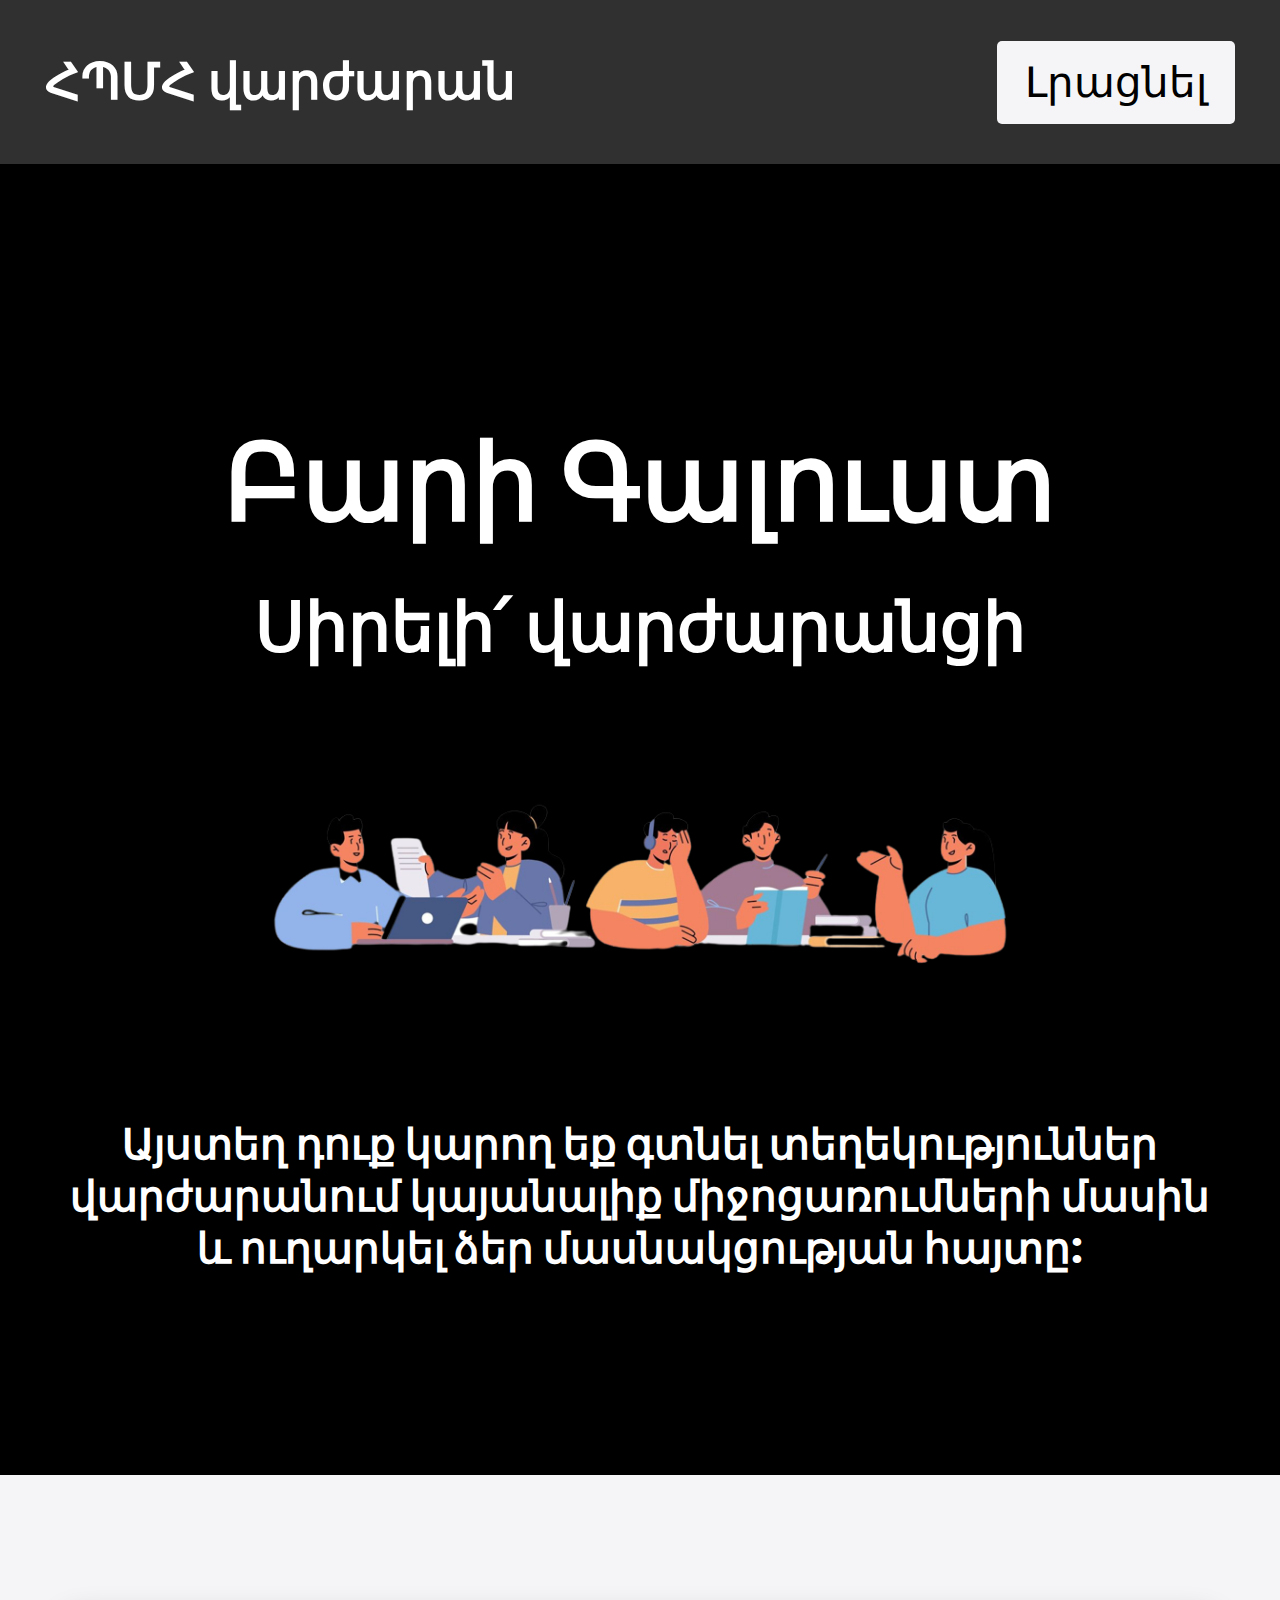
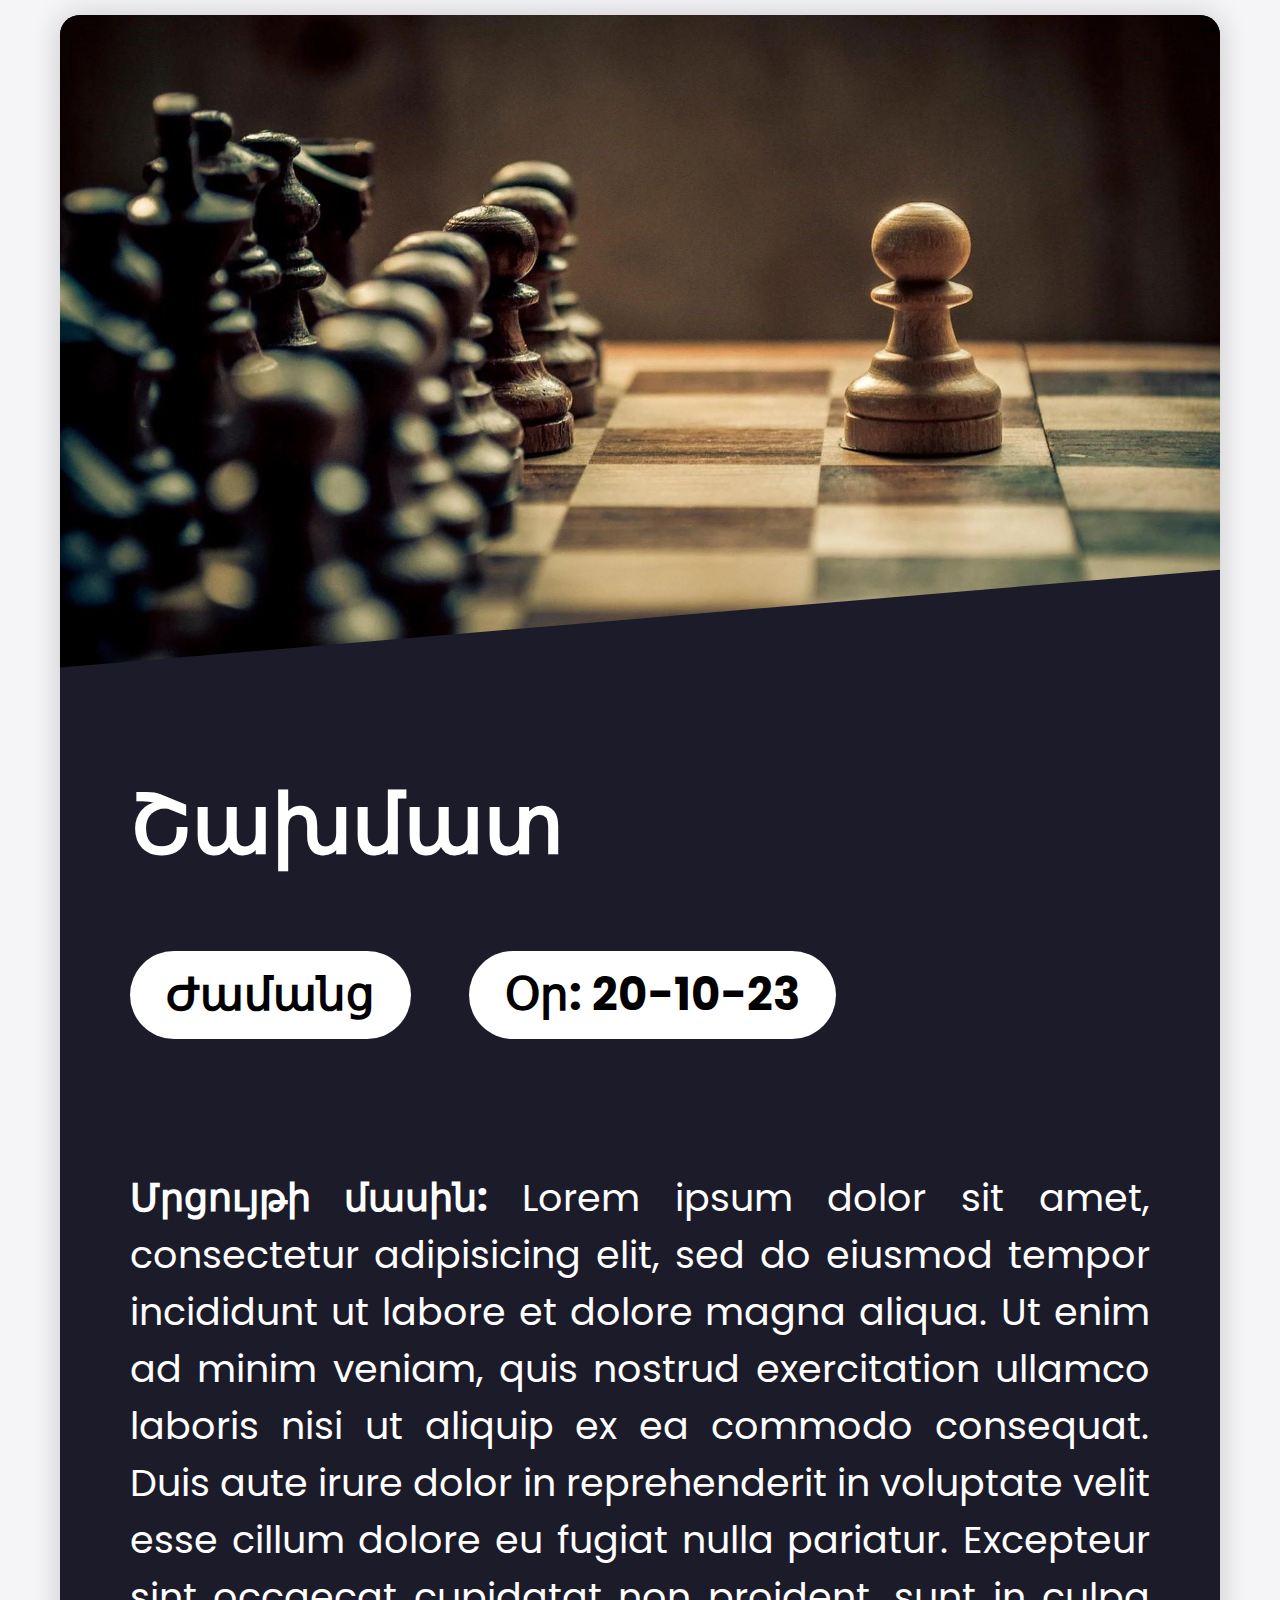
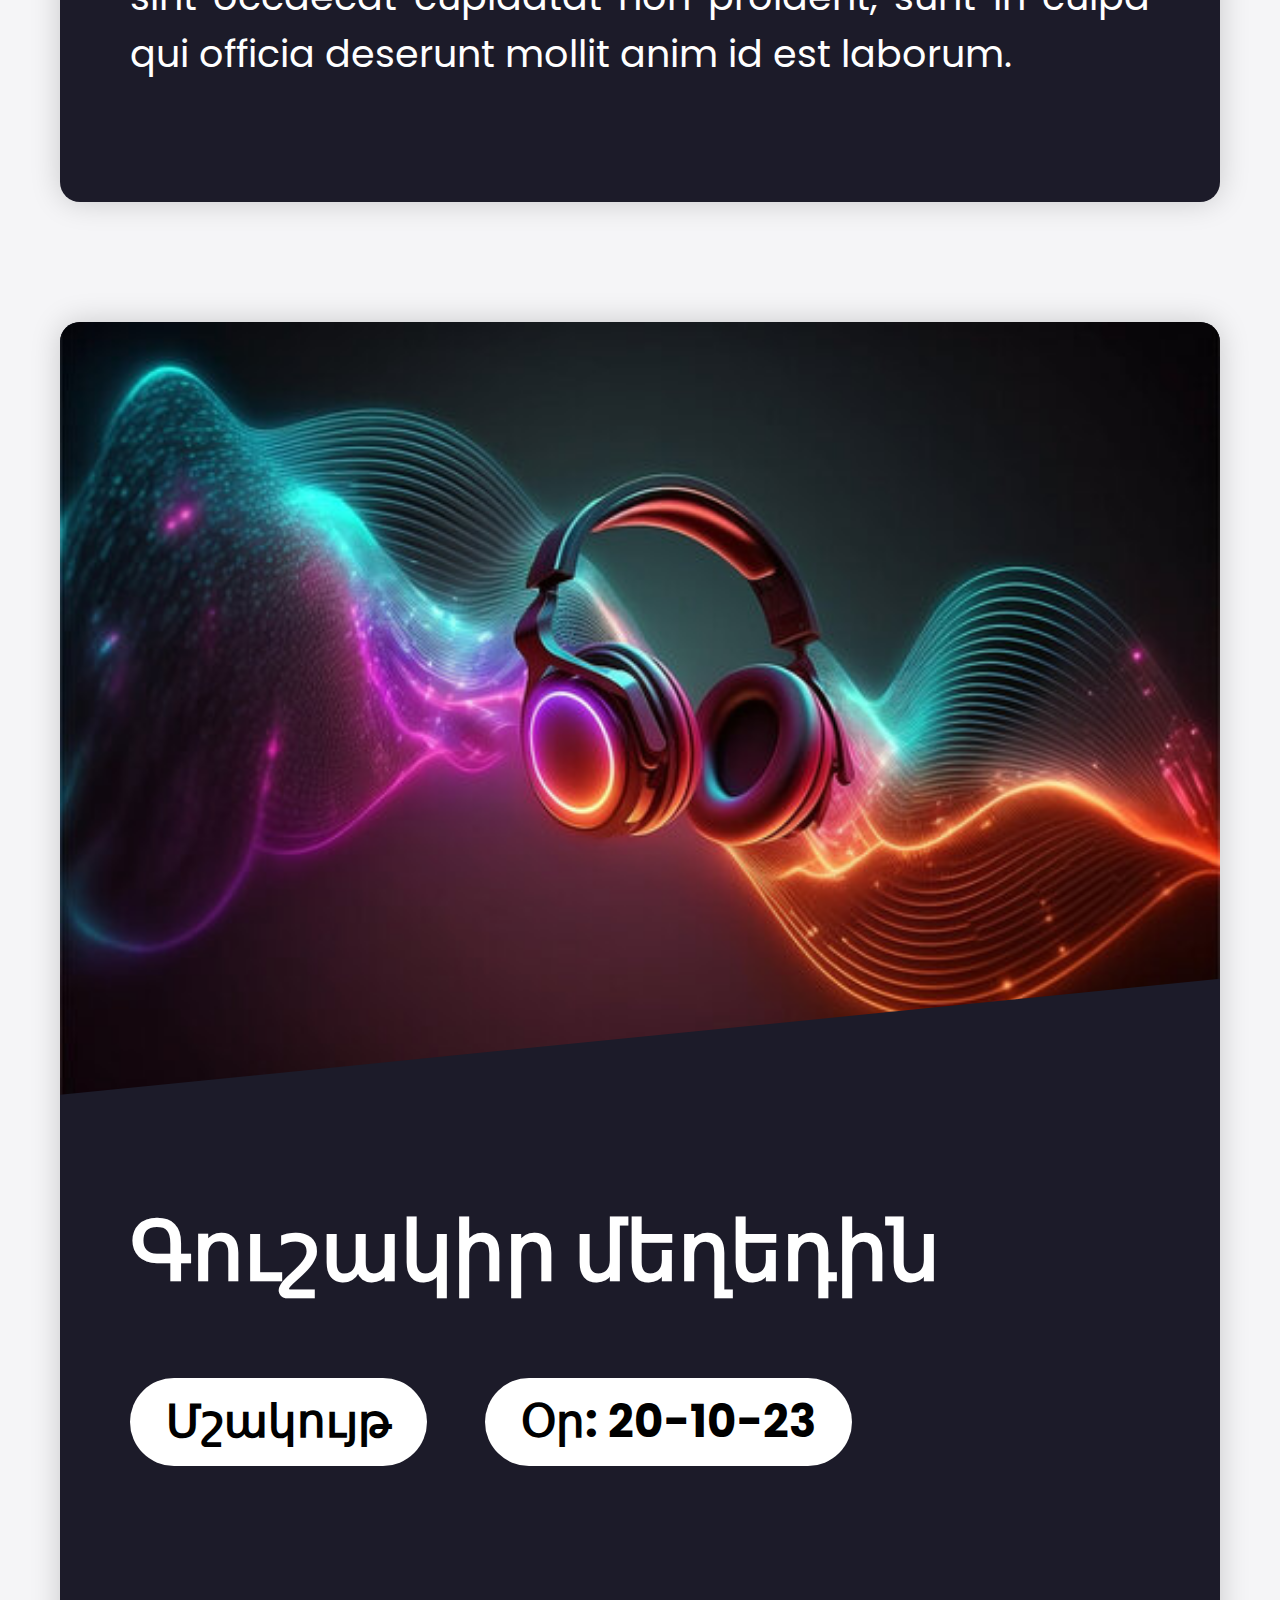
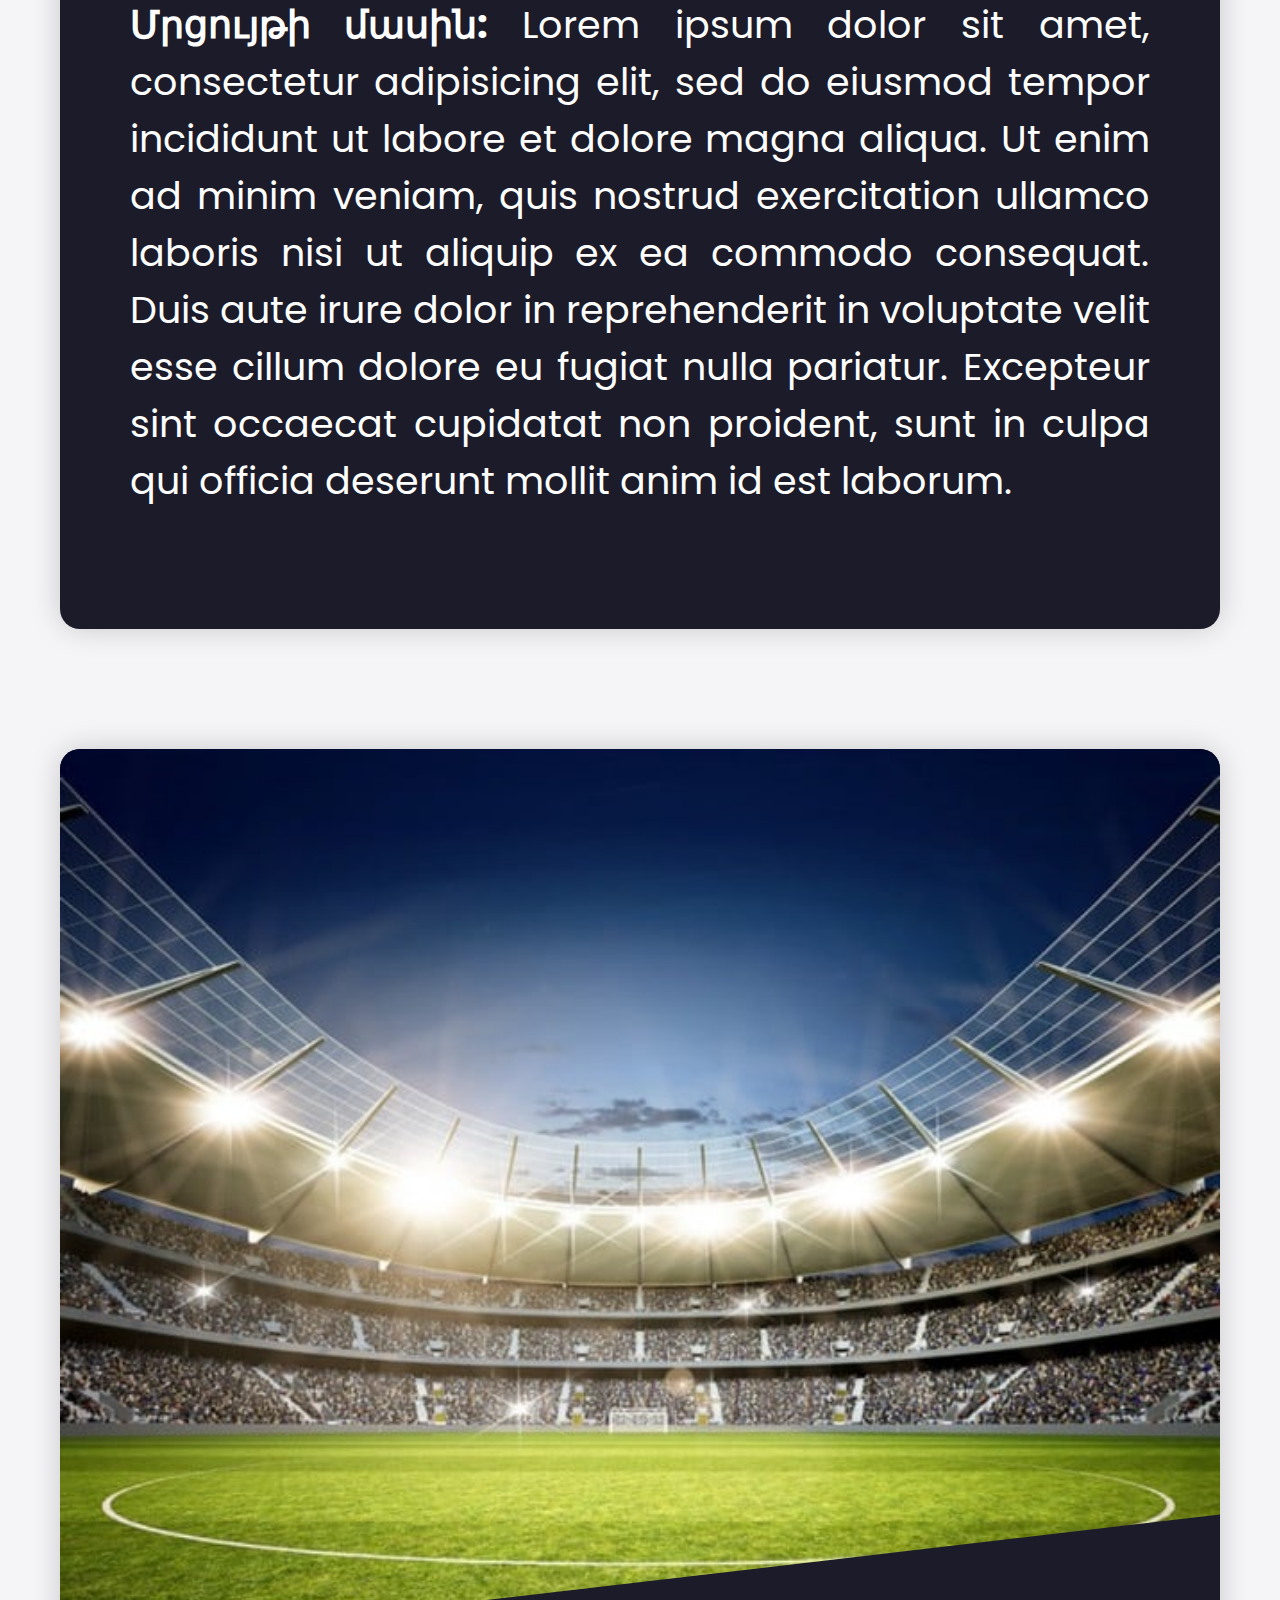
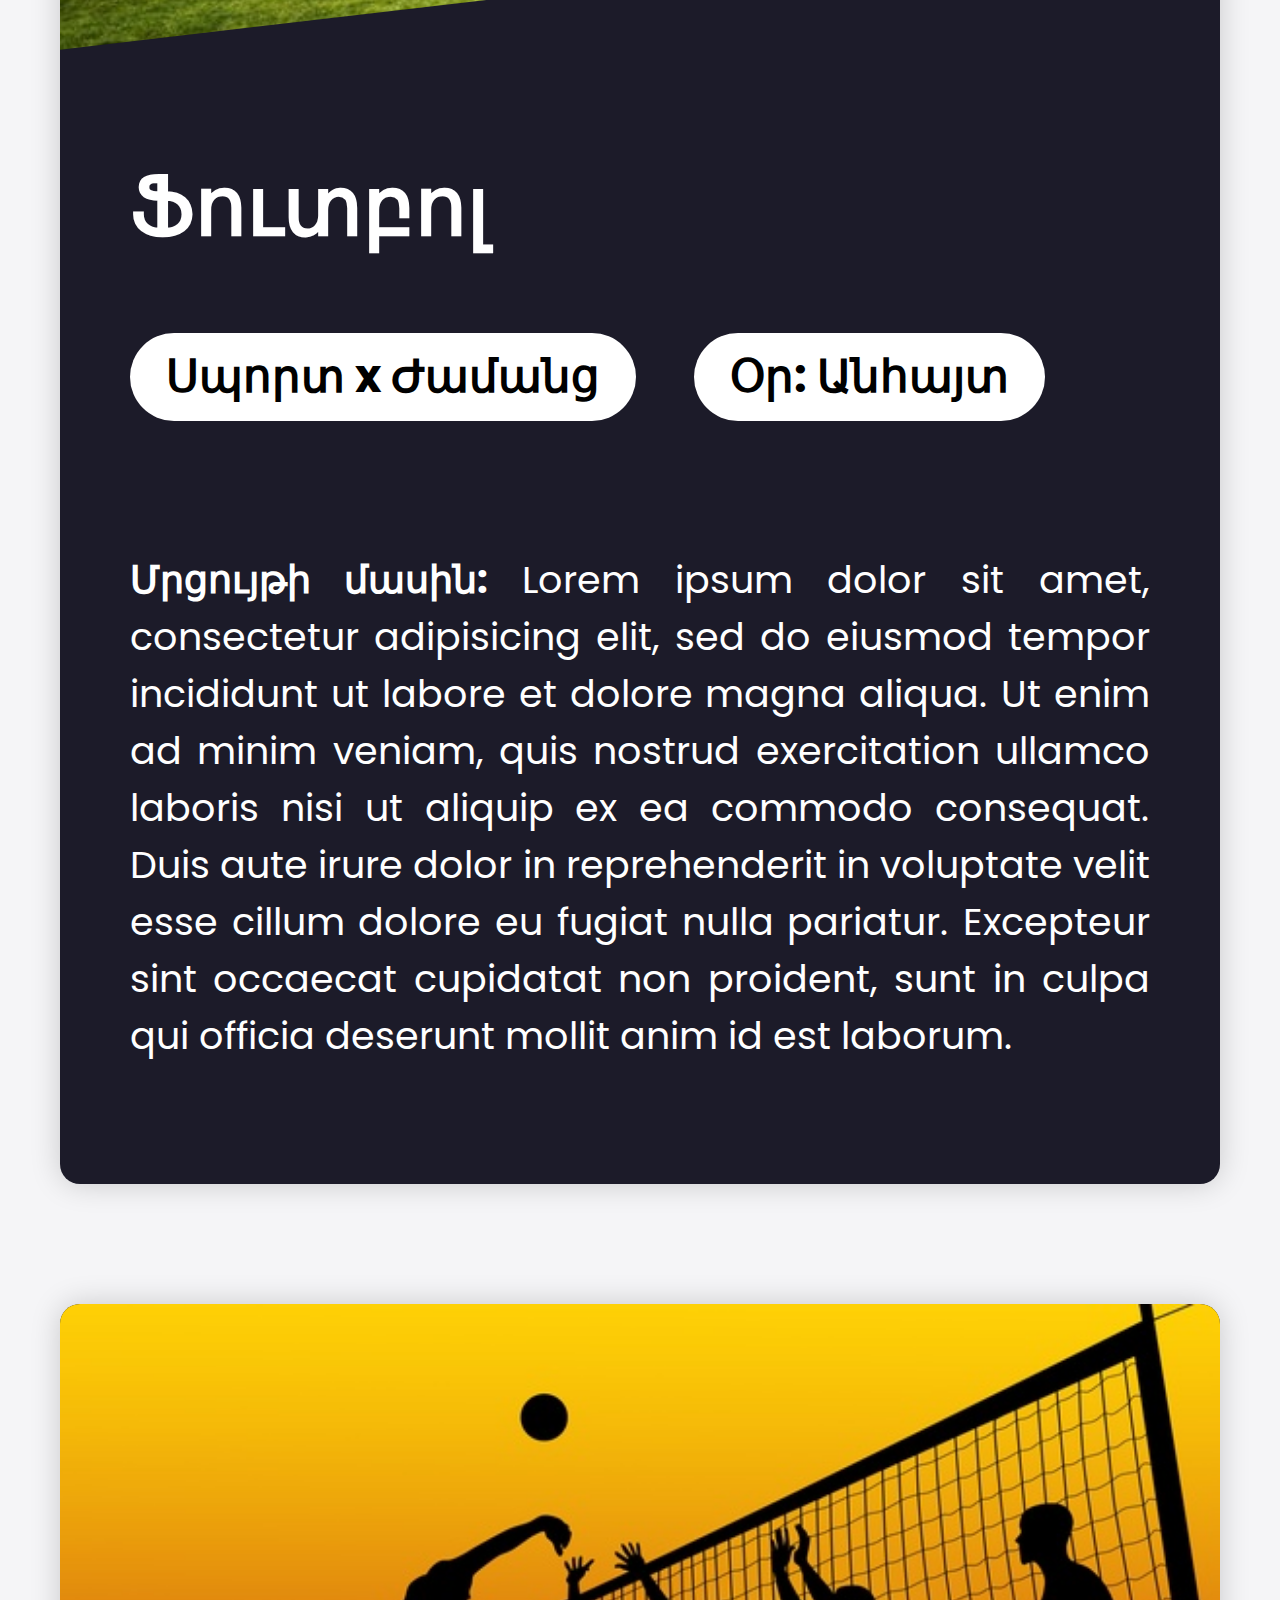
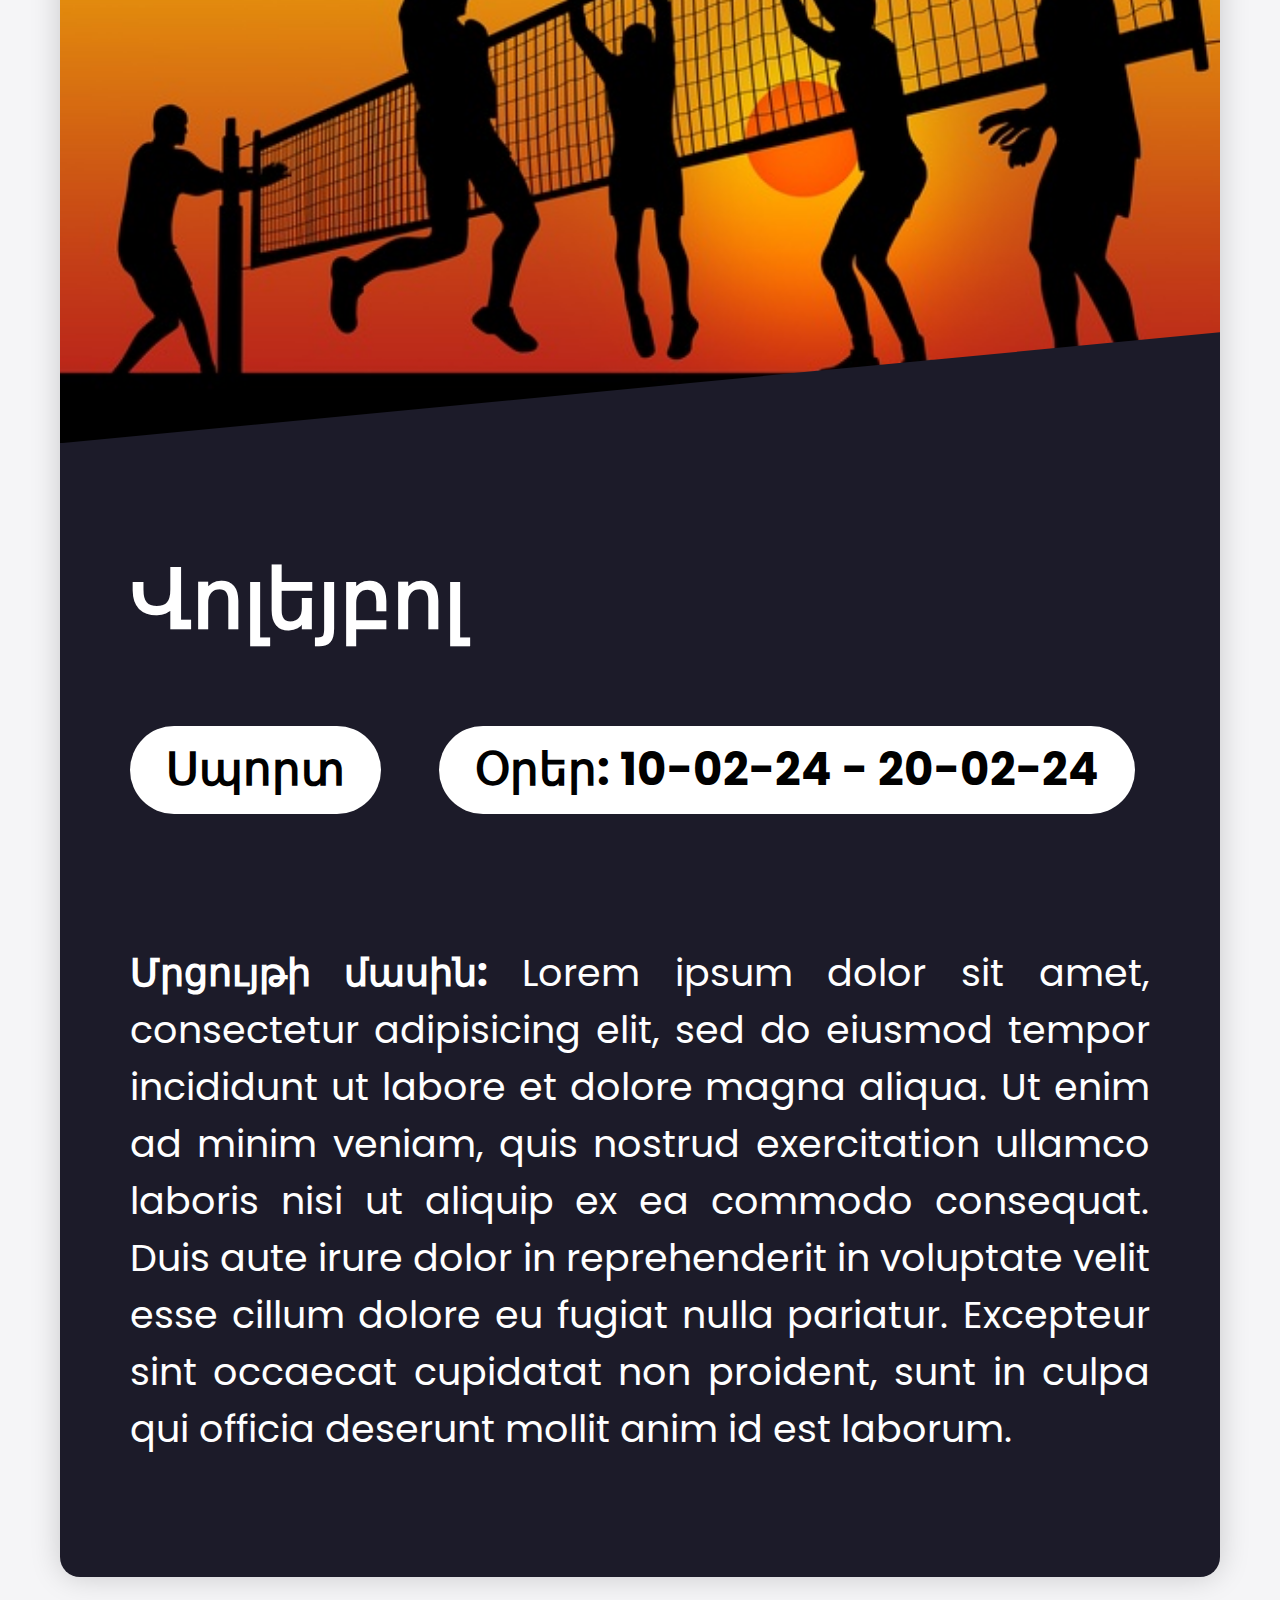
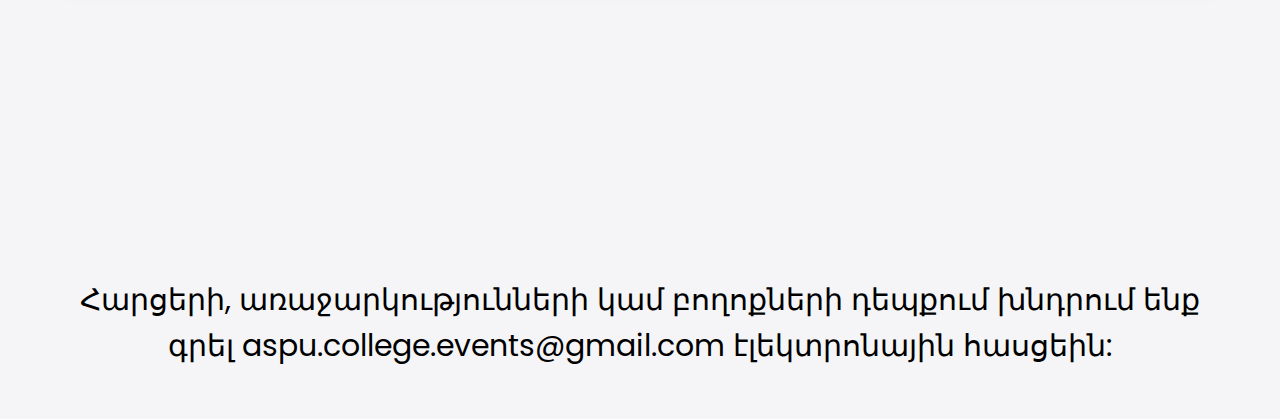
==== index.html @ fd3bc4fe "Add files via upload" ====
<!DOCTYPE html>
<html>
<head>
	<title>ՀՊՄՀ վարժարան</title>
	<link rel="icon" type="image" href="popper.png">
	<link rel="stylesheet" type="text/css" href="style.css">
</head>
<body>
	<div class="page">
		<div class="header">
		<div class="aspu">ՀՊՄՀ վարժարան</div>
		<div class="fill">
			<a href="fill.html" target="_blank" class="fill-btn">Լրացնել</a>
		</div>
		</div>
		<div class="container">
			<div class="main">
				<div class="greeting">
					<div class="welcome">
						<h1>Բարի Գալուստ</h1>
						<h3>Սիրելի՛ վարժարանցի</h3>
					</div>
					<div class="event">
						<img src="event.png">
					</div>
				</div>
				<div class="info">
					<h2>Այստեղ դուք կարող եք գտնել տեղեկություններ վարժարանում կայանալիք միջոցառումների մասին և ուղարկել ձեր մասնակցության հայտը:</h2>
				</div>
			</div>
		</div>
		<div class="cards">
			<div class="card">
				<div class="card-image">
					<img src="chess.jpeg">
				</div>
				<div class="details">
					<h1>Շախմատ</h1>
					<div class="commitee">
						<h2>Ժամանց</h2>
					</div>
					<div class="day">
						<h2>Օր: 20-10-23</h2>
					</div>
					<p><b>Մրցույթի մասին: </b> Lorem ipsum dolor sit amet, consectetur adipisicing elit, sed do eiusmod
					tempor incididunt ut labore et dolore magna aliqua. Ut enim ad minim veniam,
					quis nostrud exercitation ullamco laboris nisi ut aliquip ex ea commodo
					consequat. Duis aute irure dolor in reprehenderit in voluptate velit esse
					cillum dolore eu fugiat nulla pariatur. Excepteur sint occaecat cupidatat non
					proident, sunt in culpa qui officia deserunt mollit anim id est laborum.</p>
				</div>
			</div>
			<div class="card">
				<div class="card-image">
					<img src="music.jpg">
				</div>
				<div class="details">
					<h1>Գուշակիր մեղեդին</h1>
					<div class="commitee">
						<h2>Մշակույթ</h2>
					</div>
					<div class="day">
						<h2>Օր: 20-10-23</h2>
					</div>
					<p><b>Մրցույթի մասին: </b> Lorem ipsum dolor sit amet, consectetur adipisicing elit, sed do eiusmod
					tempor incididunt ut labore et dolore magna aliqua. Ut enim ad minim veniam,
					quis nostrud exercitation ullamco laboris nisi ut aliquip ex ea commodo
					consequat. Duis aute irure dolor in reprehenderit in voluptate velit esse
					cillum dolore eu fugiat nulla pariatur. Excepteur sint occaecat cupidatat non
					proident, sunt in culpa qui officia deserunt mollit anim id est laborum.</p>
				</div>
			</div>
			<div class="card">
				<div class="card-image">
					<img src="football.jpg">
				</div>
				<div class="details">
					<h1>Ֆուտբոլ</h1>
					<div class="commitee">
						<h2>Սպորտ x Ժամանց</h2>
					</div>
					<div class="day">
						<h2>Օր: Անհայտ</h2>
					</div>
					<p><b>Մրցույթի մասին: </b> Lorem ipsum dolor sit amet, consectetur adipisicing elit, sed do eiusmod
					tempor incididunt ut labore et dolore magna aliqua. Ut enim ad minim veniam,
					quis nostrud exercitation ullamco laboris nisi ut aliquip ex ea commodo
					consequat. Duis aute irure dolor in reprehenderit in voluptate velit esse
					cillum dolore eu fugiat nulla pariatur. Excepteur sint occaecat cupidatat non
					proident, sunt in culpa qui officia deserunt mollit anim id est laborum.</p>
				</div>
			</div>
			<div class="card">
				<div class="card-image">
					<img src="volleyball.jpg">
				</div>
				<div class="details">
					<h1>Վոլեյբոլ</h1>
					<div class="commitee">
						<h2>Սպորտ</h2>
					</div>
					<div class="day">
						<h2>Օրեր: 10-02-24 - 20-02-24</h2>
					</div>
					<p><b>Մրցույթի մասին: </b> Lorem ipsum dolor sit amet, consectetur adipisicing elit, sed do eiusmod
					tempor incididunt ut labore et dolore magna aliqua. Ut enim ad minim veniam,
					quis nostrud exercitation ullamco laboris nisi ut aliquip ex ea commodo
					consequat. Duis aute irure dolor in reprehenderit in voluptate velit esse
					cillum dolore eu fugiat nulla pariatur. Excepteur sint occaecat cupidatat non
					proident, sunt in culpa qui officia deserunt mollit anim id est laborum.</p>
				</div>
			</div>
		</div>
		<div class="mail">
			<p>Հարցերի, առաջարկությունների կամ բողոքների դեպքում խնդրում ենք գրել aspu.college.events@gmail.com էլեկտրոնային հասցեին:</p>
		</div>
	</div>


</body>
</html>
---- style.css ----
@import url('https://fonts.googleapis.com/css2?family=Poppins:wght@700;900&display=swap');

*{
	margin: 0;
	padding: 0;
	font-family: 'Poppins', sans-serif;
}

.header{
	background-color: #303030;
	display: flex;
	justify-content: space-between;
	align-items: center;
	padding: 7px 45px;
	height: 75px;
}

.aspu{
	font-size: 28px;
	font-weight: bold;
	color: #FFFFFF;
}

.fill-btn{
	padding: 8px 20px;
	font-size: 20px;
	background-color: #f5f5f7;
	border: none;
	color: #000000;
	border-radius: 5px;
	cursor: pointer;
	text-decoration: none;
}

.fill-btn:hover{
	background-color: #BDBDBD;
}

.main{
	background-color: #000000;
	display: flex;
	flex-direction: column;
	align-items: center;
	justify-content: center;
	height: 90vh;
}

.greeting{
	display: flex;
	flex-direction: row;
	align-items: center;
	justify-content: center;
}

.welcome{

	display: flex;
	flex-direction: column;
	justify-content: center;
	align-items: center;
	color: #FFFFFF;

}

.welcome h1{
	margin-bottom: 10px;
	font-size: 58px;
}

.welcome h3{
	font-size: 34px;
}

.main .event{
	margin-left: 120px;
}

.main .event img{
	height: 300px;
}

.main .info{
	color: #FFFFFF;
	width: 76%;
	display: flex;
	justify-content: center;
	text-align: center;
	line-height: 38px;
	font-size: 18px;
}

.cards{
	display: grid;
	grid-template-columns: repeat(auto-fit, minmax(600px,1fr));
	padding: 140px 60px 180px 60px;
	grid-gap: 120px;
	background-color: #f5f5f7;
}

.card{
	background-color: #1c1b29;
	border-radius: 20px;
	box-shadow: 0 0 30px rgba(0,0,0,0.18);
}

.mail{
	background-color: #f5f5f7;
	padding-top: 120px;
	padding-bottom: 50px;
	font-size: 24px;
	display: flex;
	justify-content: center;
	text-align: center;
}

.card-image{
	position: relative;
	clip-path: polygon(0 0,100% 0,100% 85%, 0 100%);
}

.card-image img{
	width: 100%;
	display: block;
	border-radius: 20px 20px 0 0;
}

.card .details{
	padding: 50px;
	color: #FFFFFF;
}

.card .details h1{
	margin: 35px 0 0 0;
	font-size: 46px;
	margin-bottom: 45px;
}

.card .details .commitee{
	margin-right: 28px;
	margin-bottom: 42px;
	font-size: 14px;
	padding: 8px 18px;
	border-radius: 40px;
	display: inline-block;
	background-color: #FFFFFF;
	color: #000000;
	font-weight: bold;
}

.card .details .day{
	font-size: 14px;
	padding: 8px 18px;
	border-radius: 40px;
	display: inline-block;
	background-color: #FFFFFF;
	color: #000000;
	margin-bottom: 42px;
	font-weight: bold;
}

.card .details p{
	font-size: 26px;
	text-align: justify;
	text-justify: inter-word;
}

@media (max-width: 1400px){
	.header{
		height: 150px;
	}

	.aspu{
		font-size: 50px;
	}

	.fill-btn{
		font-size: 42px;
		padding: 12px 28px;
	}


	.welcome h1{
		font-size: 106px;
		margin-top: 240px;
		margin-bottom: 14px;
	}

	.welcome h3{
		font-size: 68px;
		margin-bottom: 40px;
	}

	.greeting{
		flex-direction: column;
	}

	.main .event{
		margin: 0;
		height: 200px;
		margin-bottom: 100px;
	}

	.main .info h2{
		margin-top: 100px;
		font-size: 42px;
		margin-bottom: 200px;
	}

	.main .event img{
		width: 100%;
	}

	.main{
		height: 100%;
	}

	.main .info{
		width: 90%;
		line-height: 52px;
	}

	.card .details{
		padding: 60px 70px 120px 70px;
	}

	.card .details h1{
		font-size: 82px;
		margin-bottom: 65px;
	}

	.card .details .commitee{
		margin-right: 54px;
		margin-bottom: 60px;
		font-size: 30px;
		padding: 10px 36px;
		border-radius: 54px;
	}

	.card .details .day{
		font-size: 30px;
		padding: 10px 36px;
		border-radius: 54px;
		margin-bottom: 60px;
	}

	.card .details p{
		font-size: 38px;
		margin-top: 70px;
	}

	.mail{
		font-size: 30px;
		padding: 120px 70px 50px 70px;
	}
}
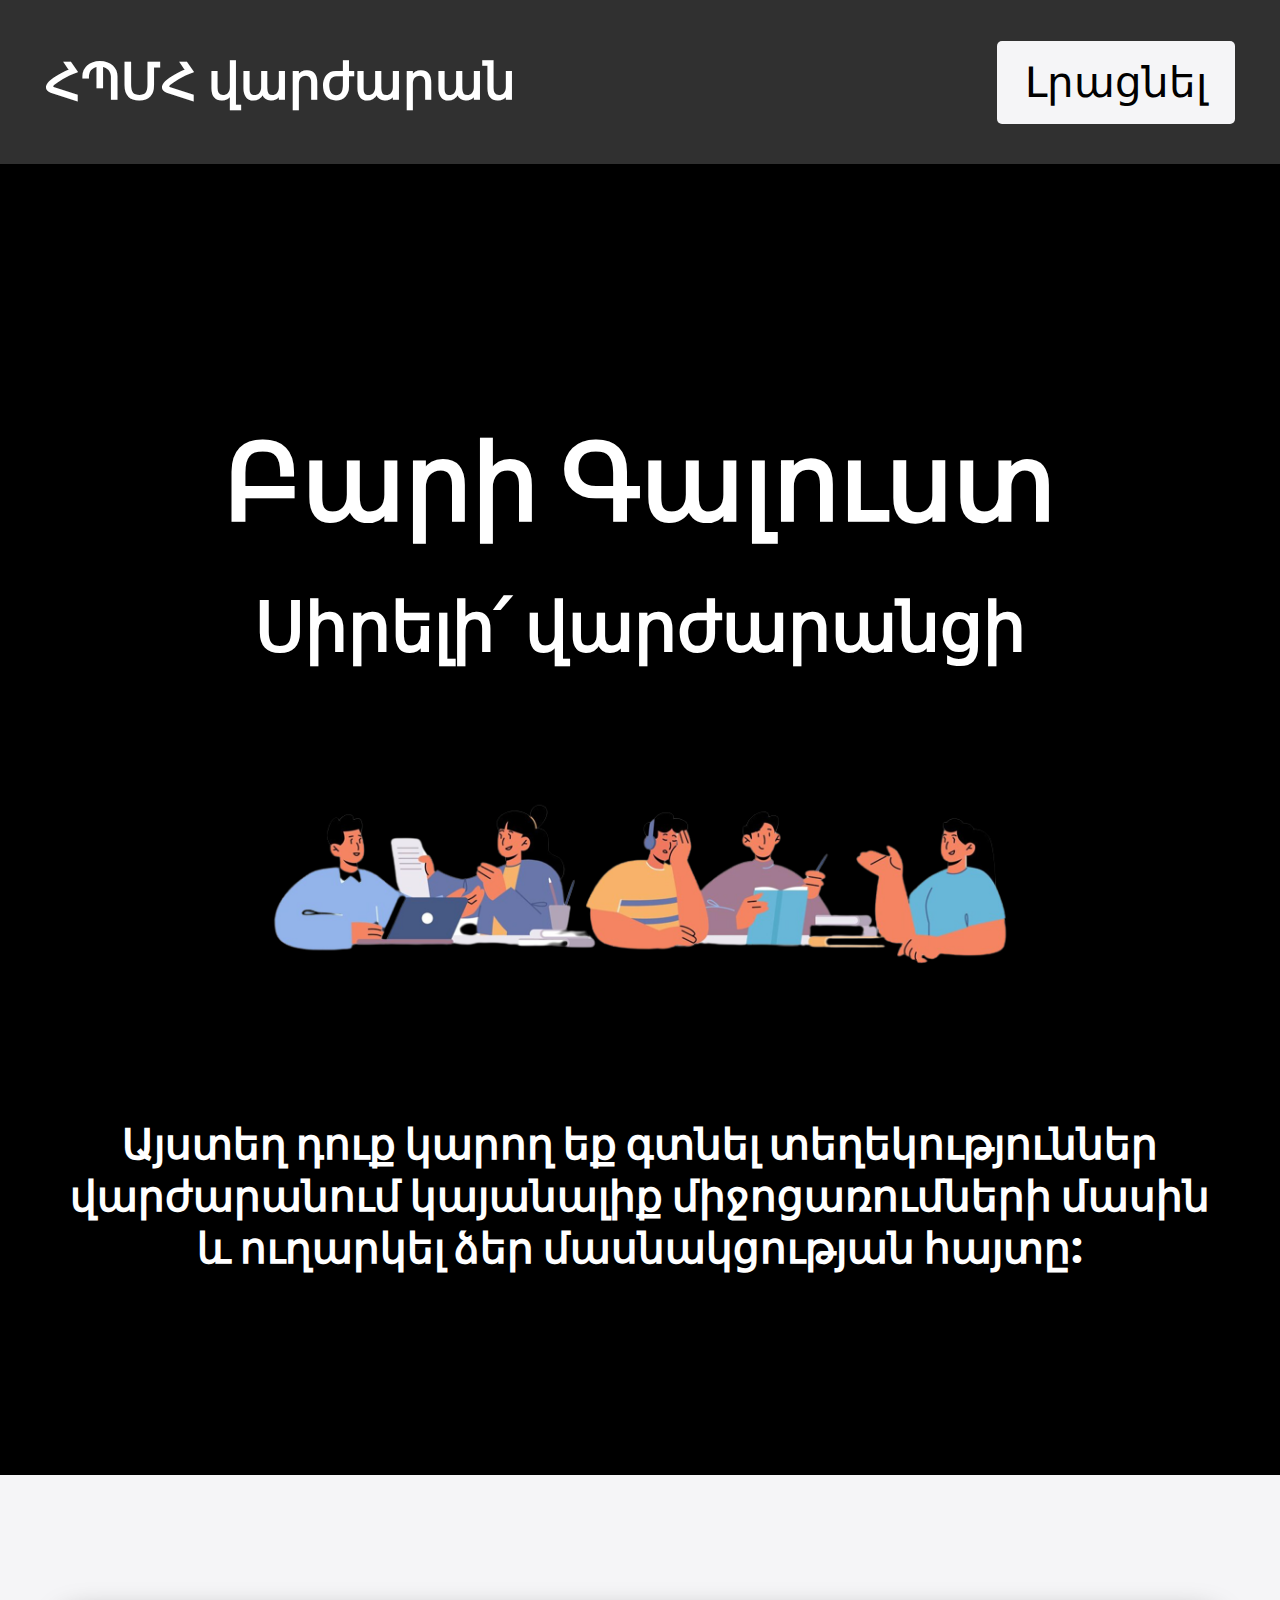
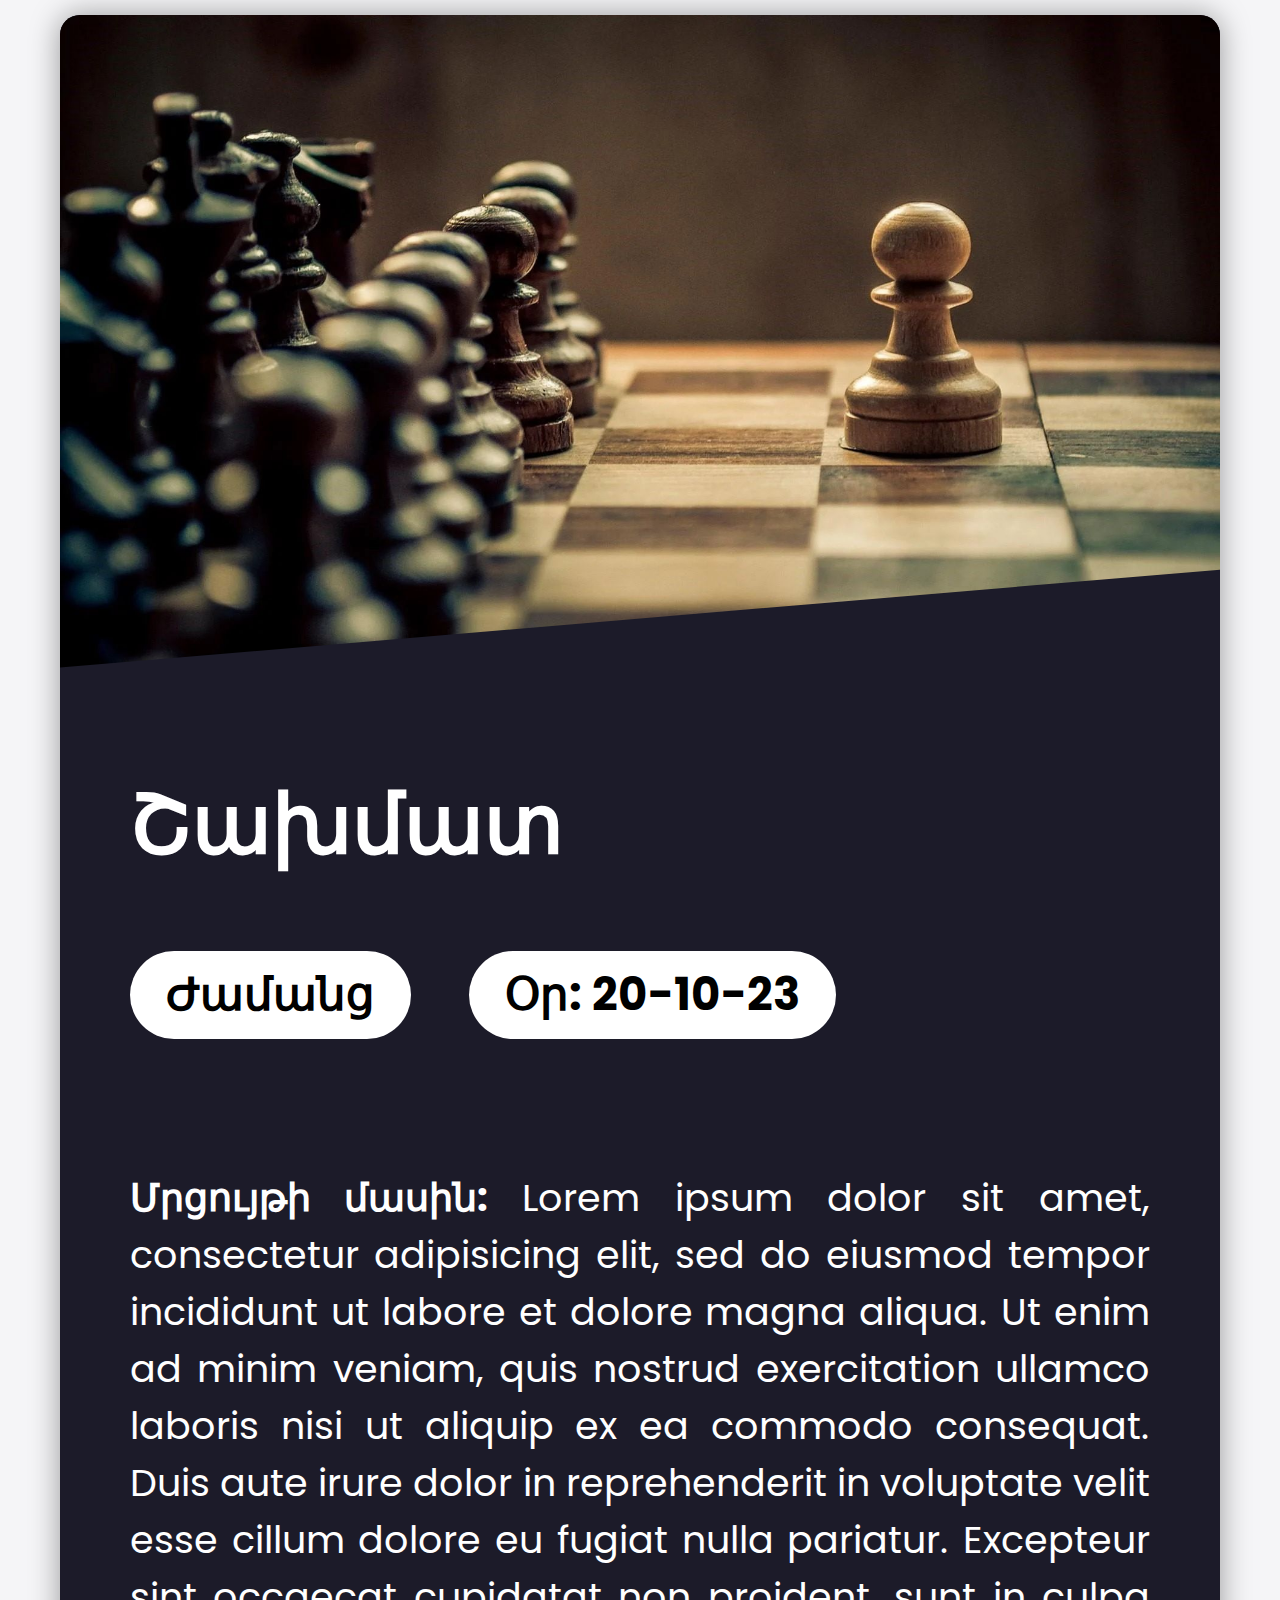
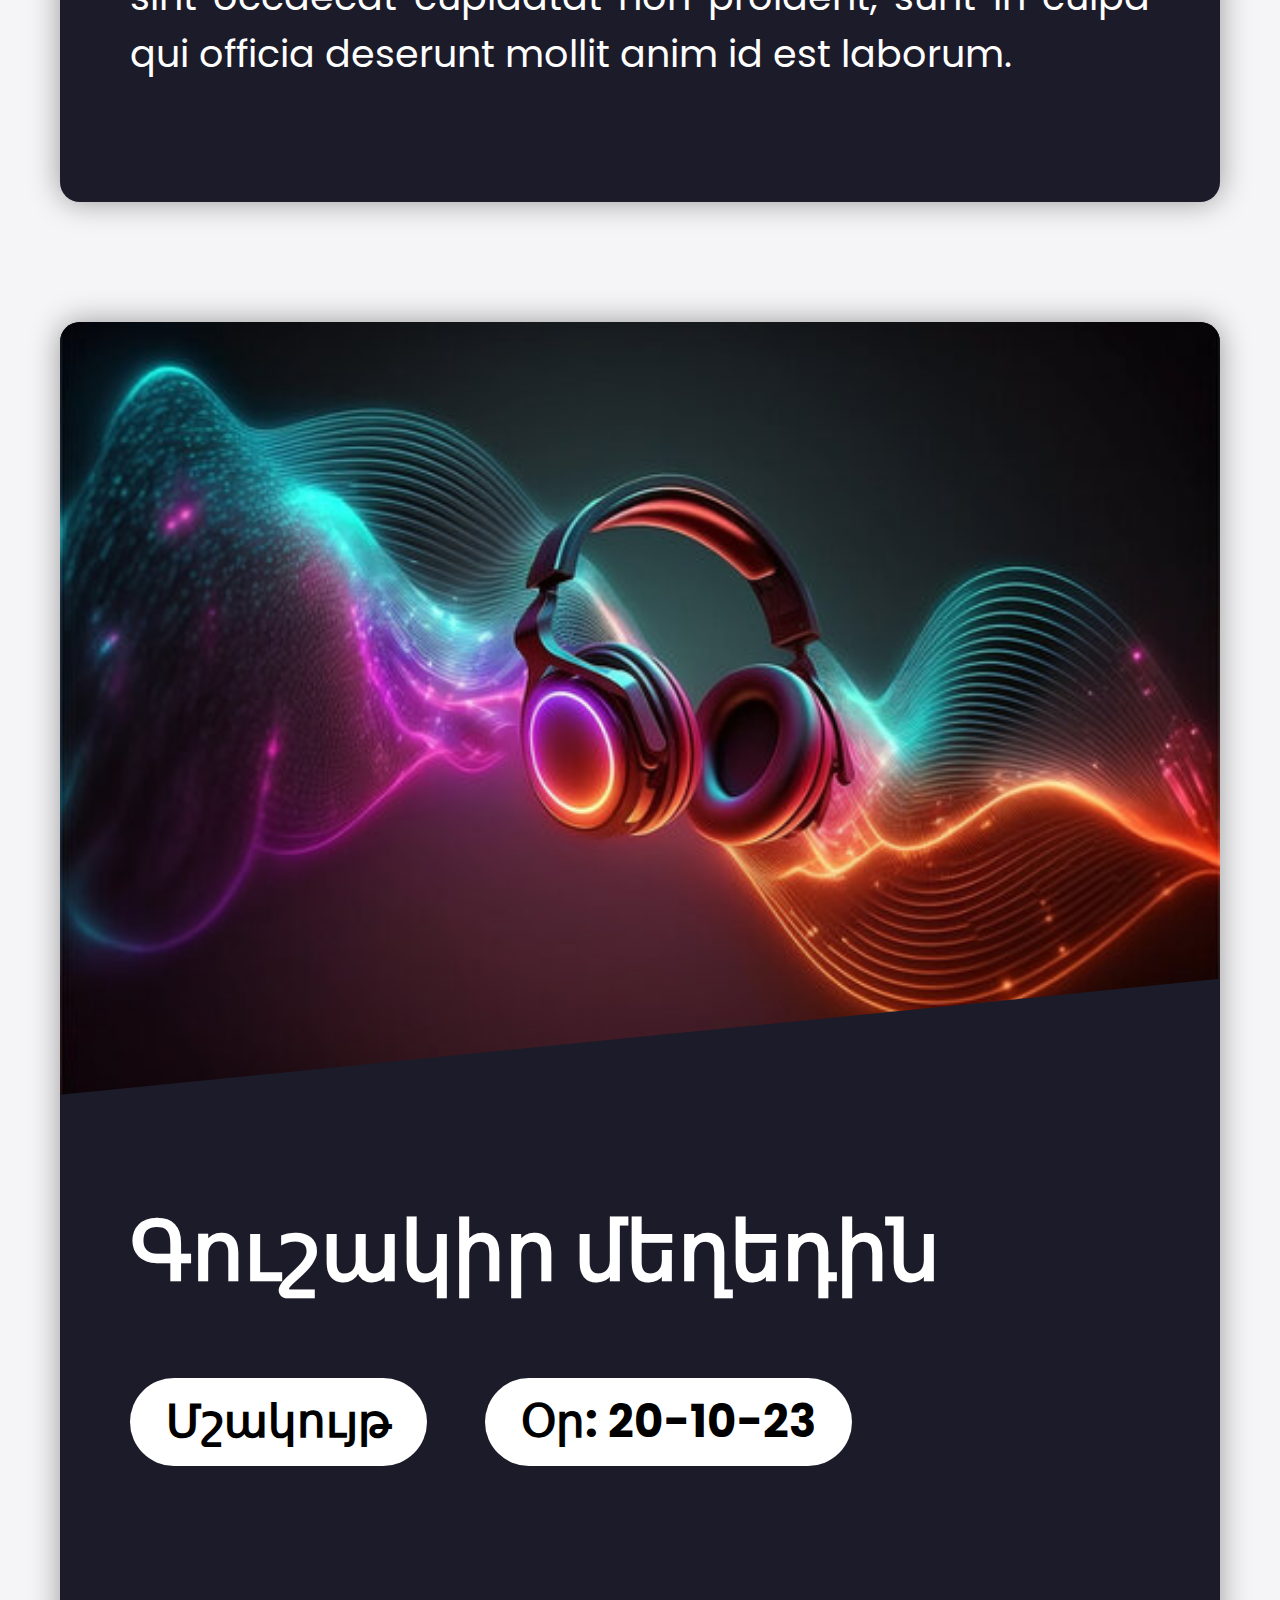
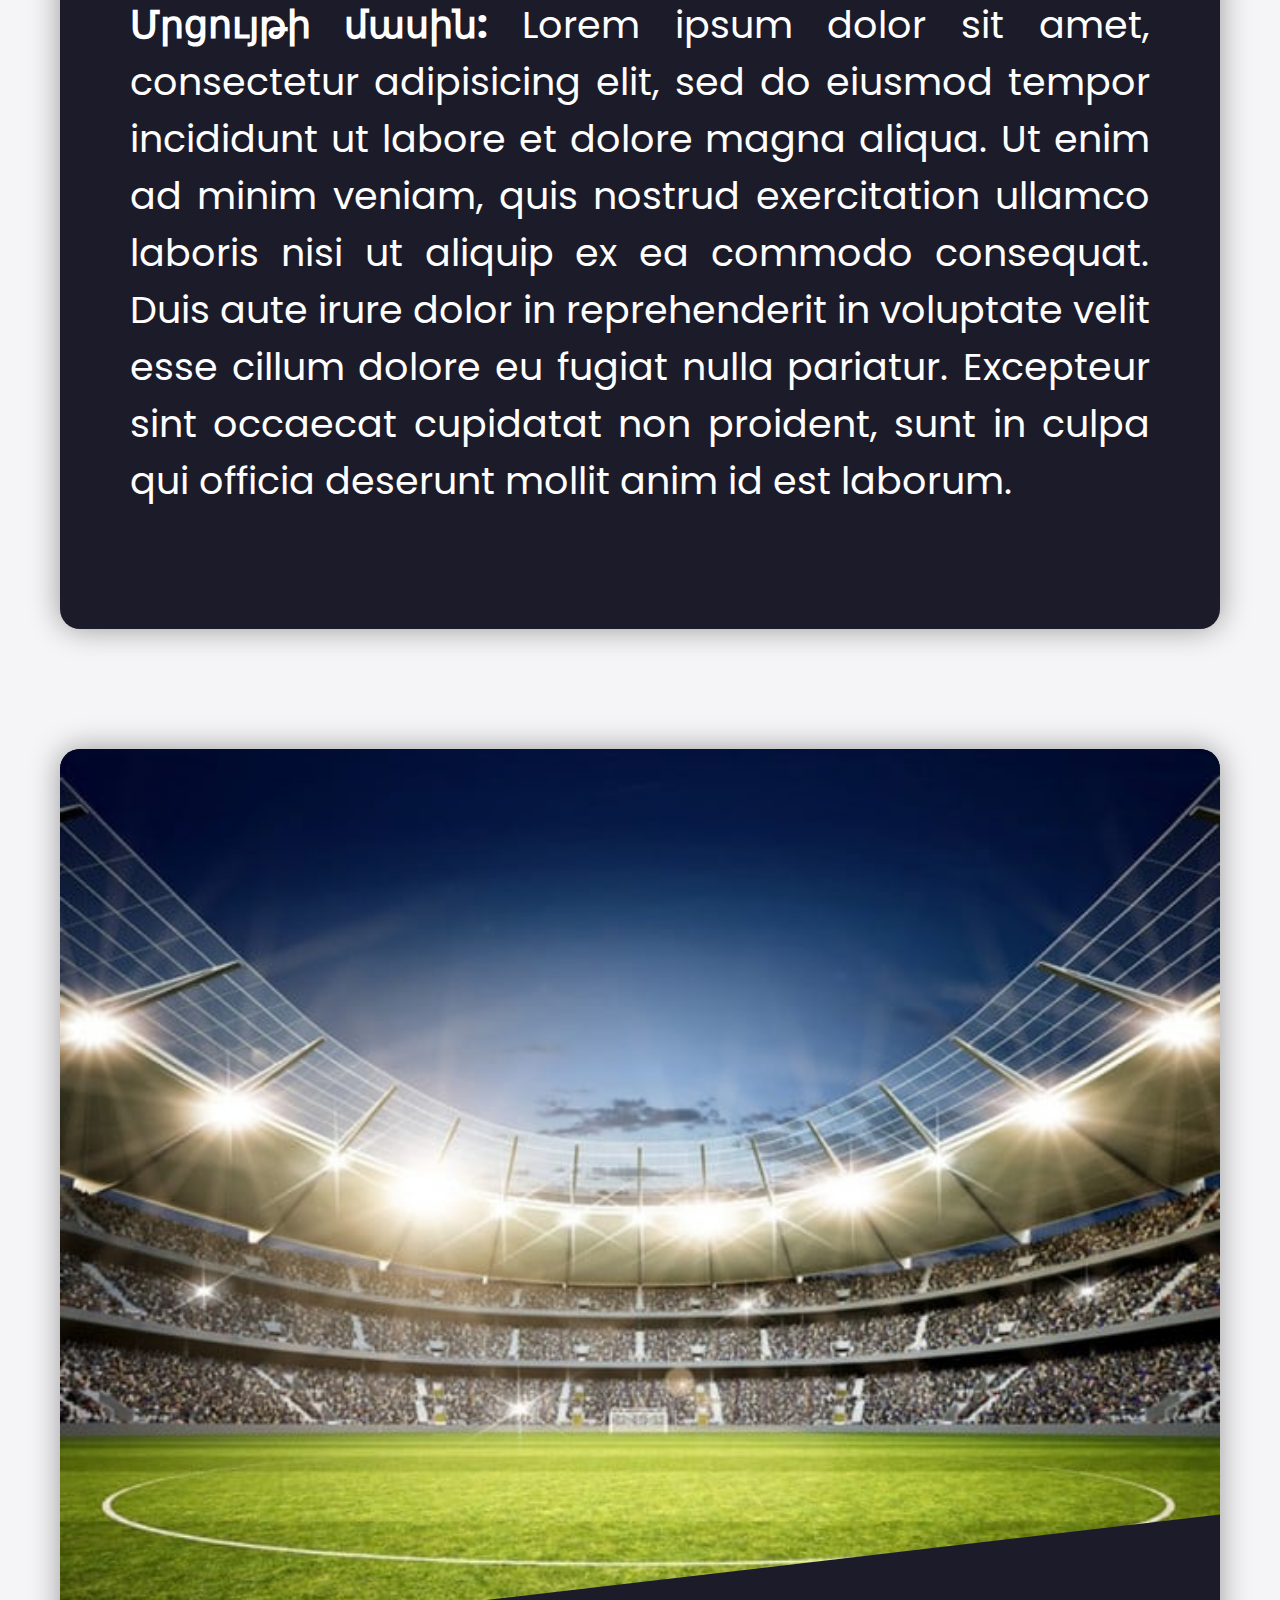
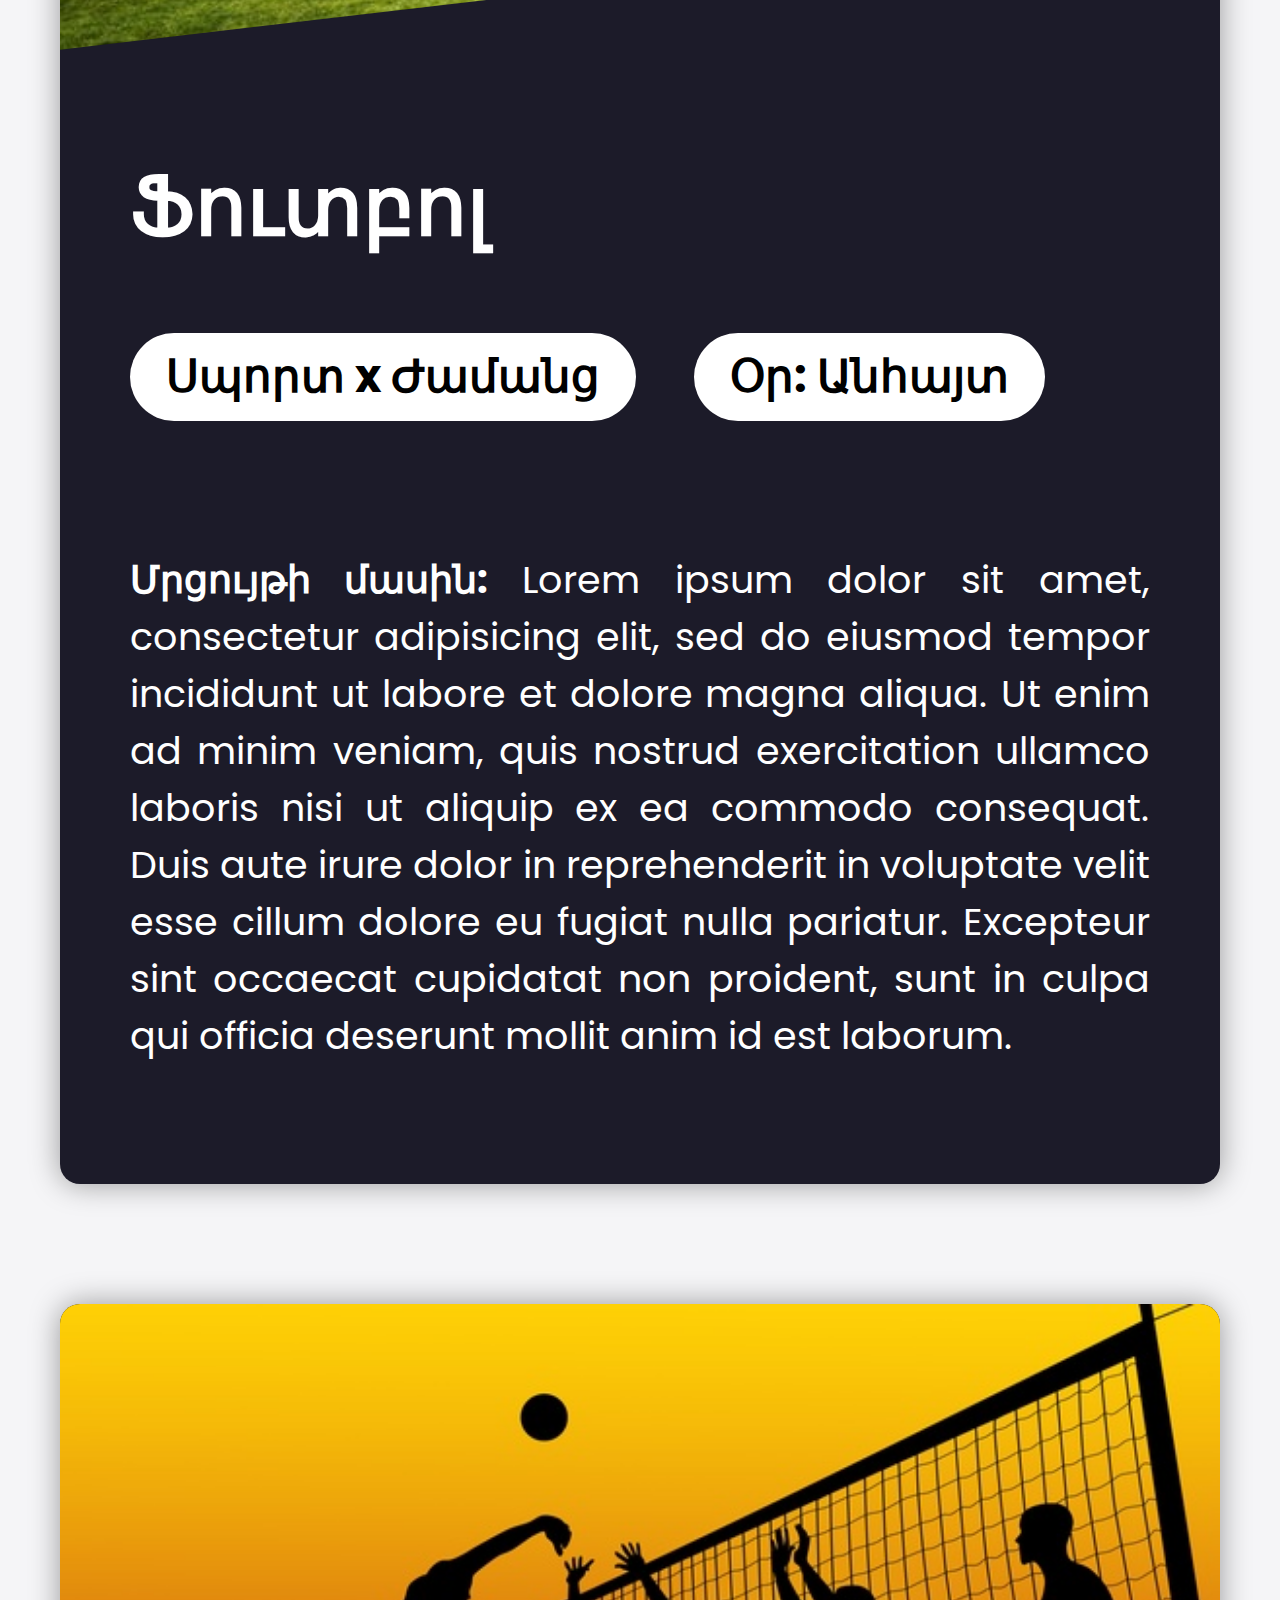
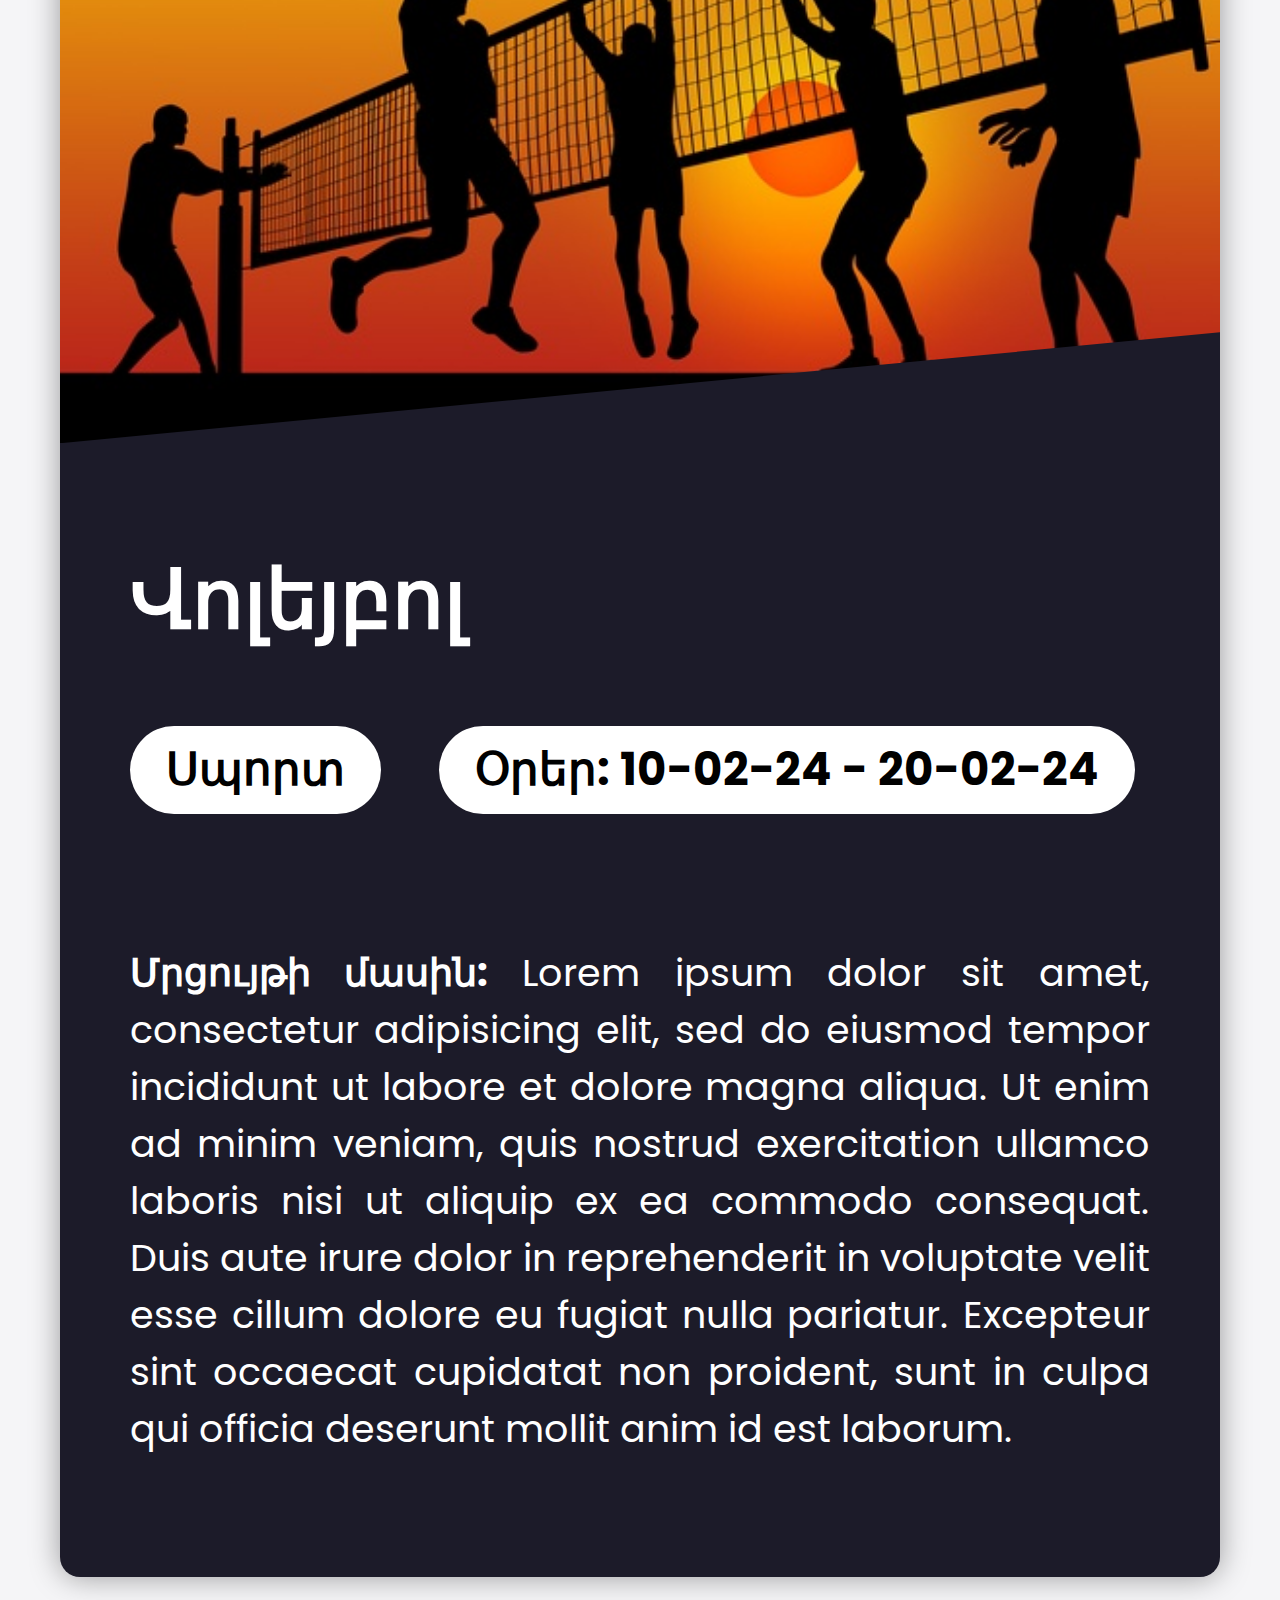
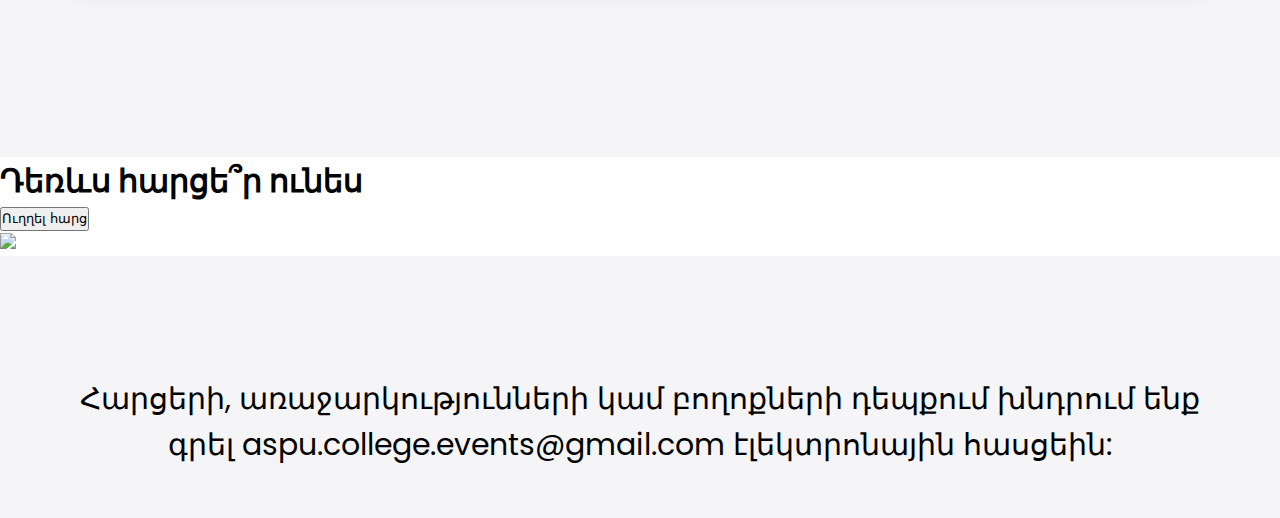
==== commit 74893880: "Update index.html" ====
--- a/index.html
+++ b/index.html
@@ -111,11 +111,26 @@
 				</div>
 			</div>
 		</div>
+		<div class="question">
+			<div class="question-details">
+				<h1>Դեռևս հարցե՞ր ունես</h1>
+				<button class="question-btn">Ուղղել հարց</button>
+			</div>
+			<div class="question-img">
+				<img src="question.png">
+			</div>
+		</div>
 		<div class="mail">
 			<p>Հարցերի, առաջարկությունների կամ բողոքների դեպքում խնդրում ենք գրել aspu.college.events@gmail.com էլեկտրոնային հասցեին:</p>
 		</div>
 	</div>
+	<script type="text/javascript">
+		const question_btn = document.querySelector(".question-btn");
 
+		question_btn.addEventListener("click", () => {
+			window.open("question.html");
+		});	
+	</script>
 
 </body>
 </html>
--- a/style.css
+++ b/style.css
@@ -100,7 +100,7 @@
 .card{
 	background-color: #1c1b29;
 	border-radius: 20px;
-	box-shadow: 0 0 30px rgba(0,0,0,0.18);
+	box-shadow: 0 0 30px rgba(0,0,0,0.38);
 }
 
 .mail{
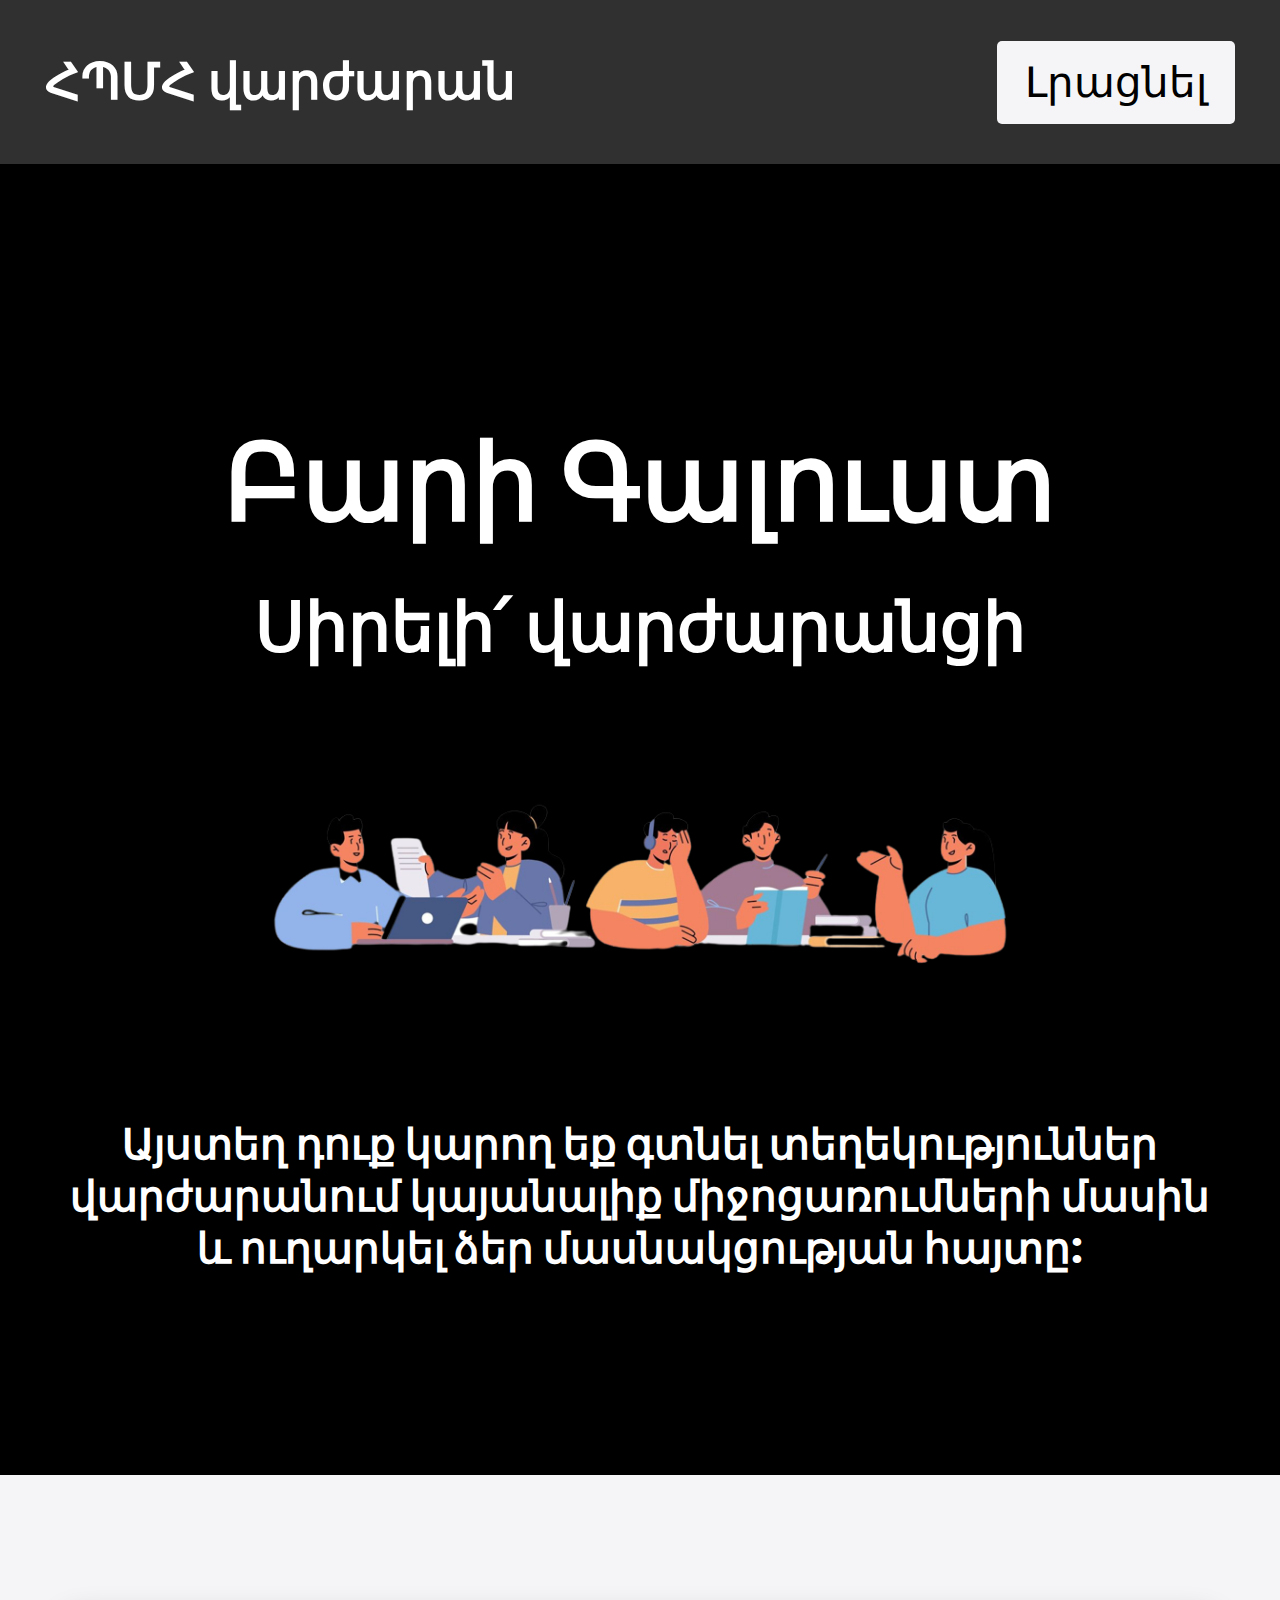
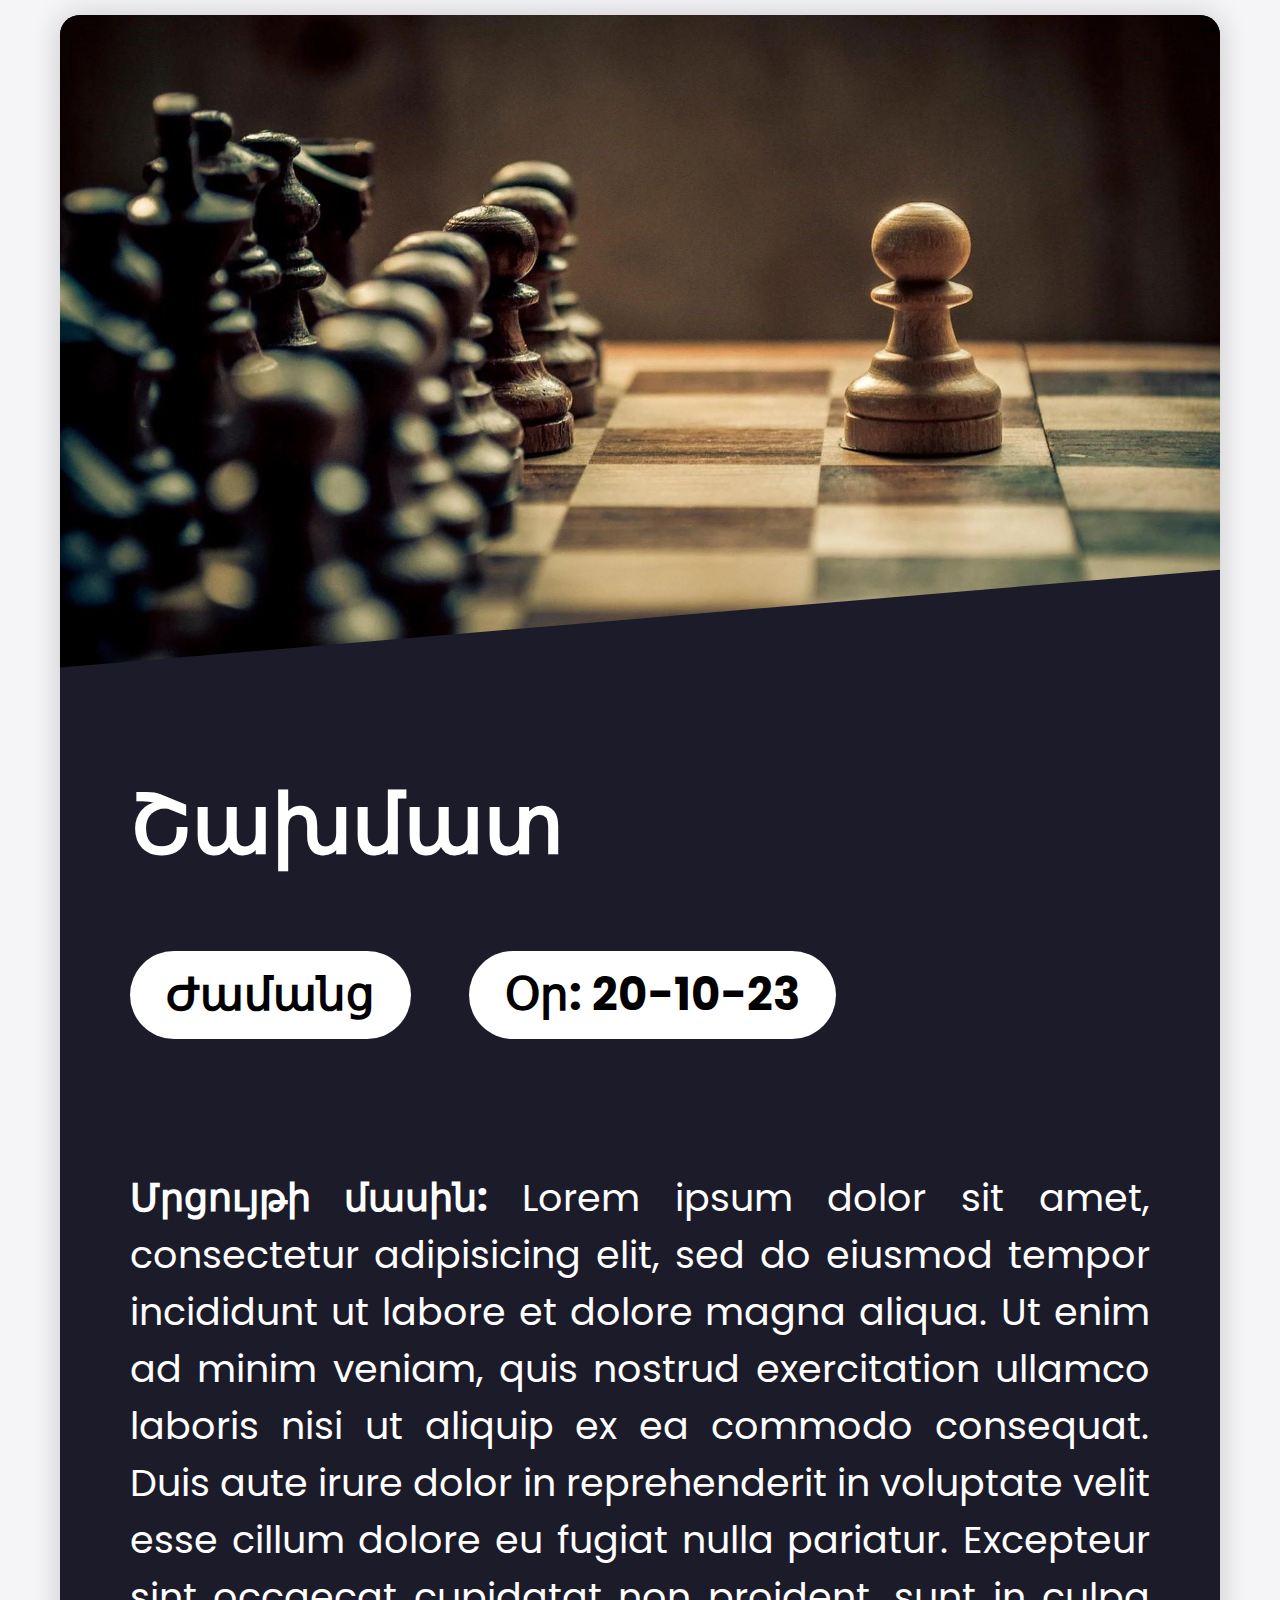
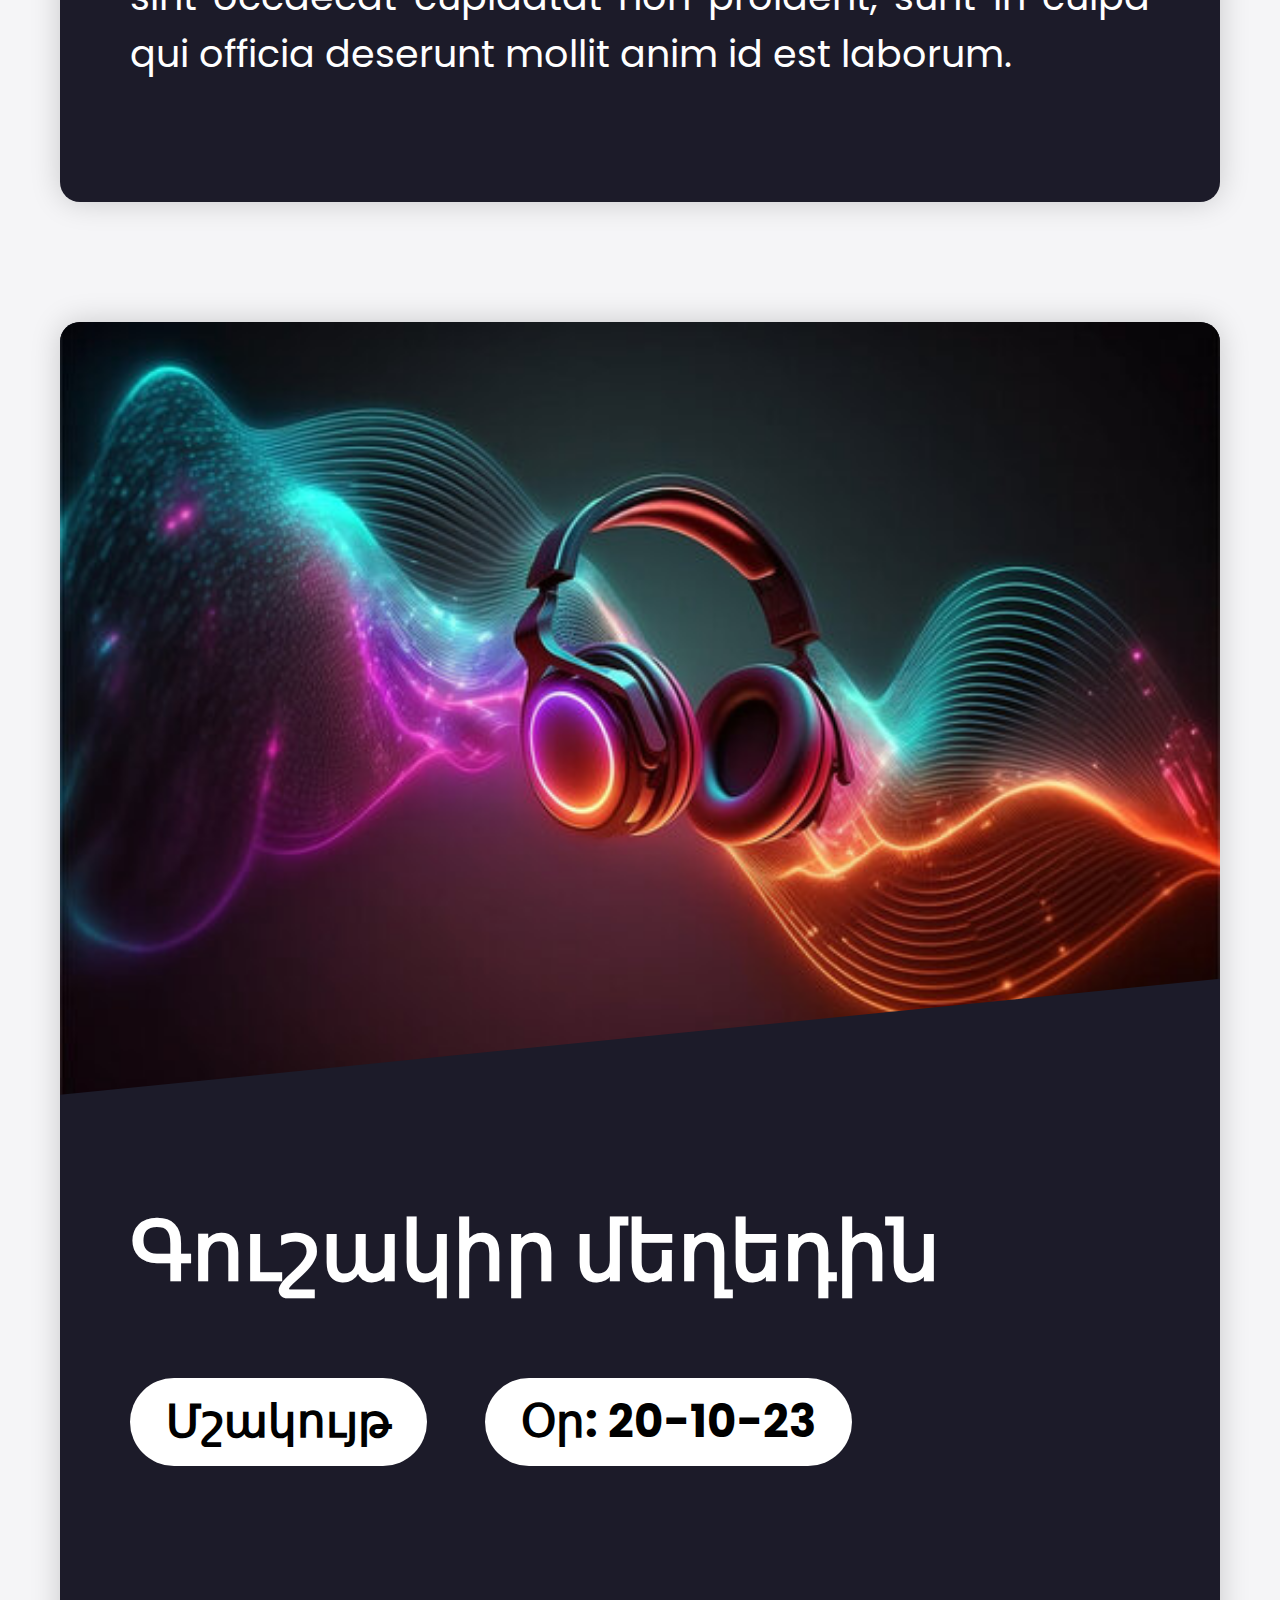
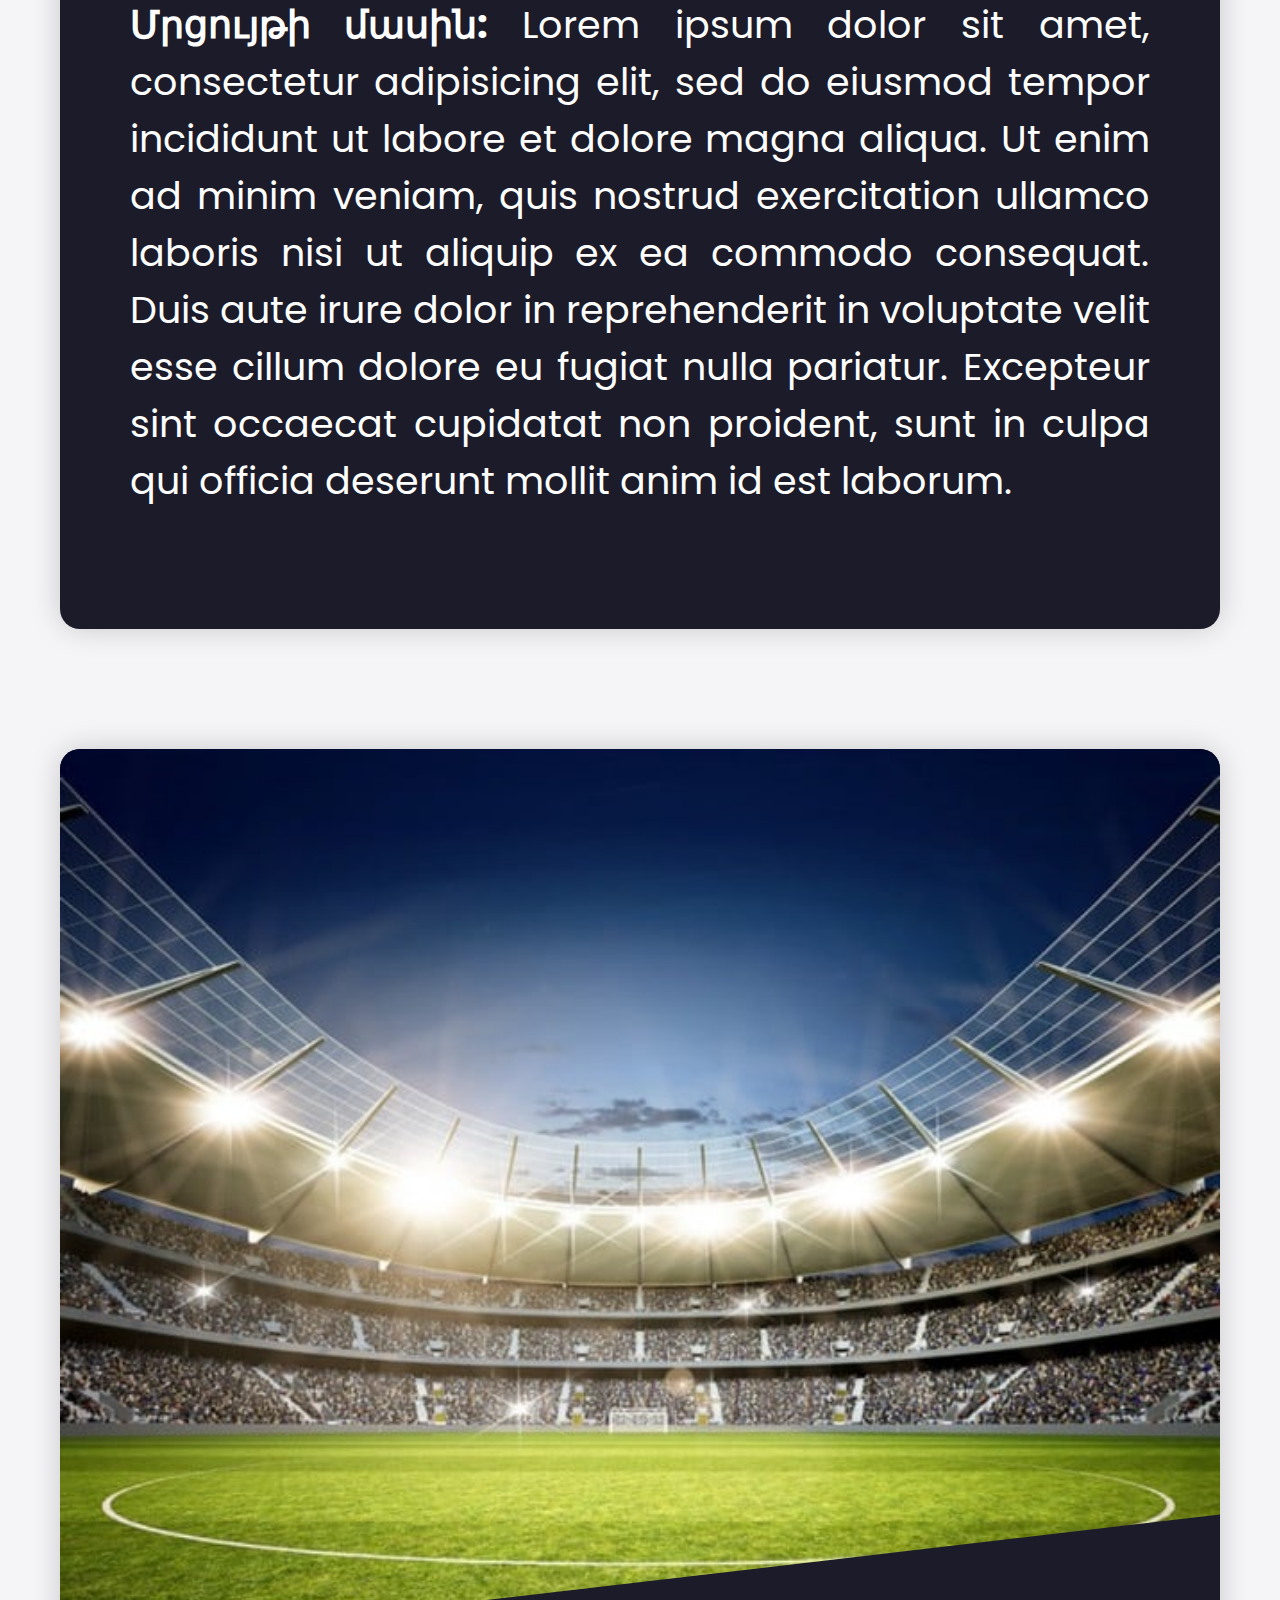
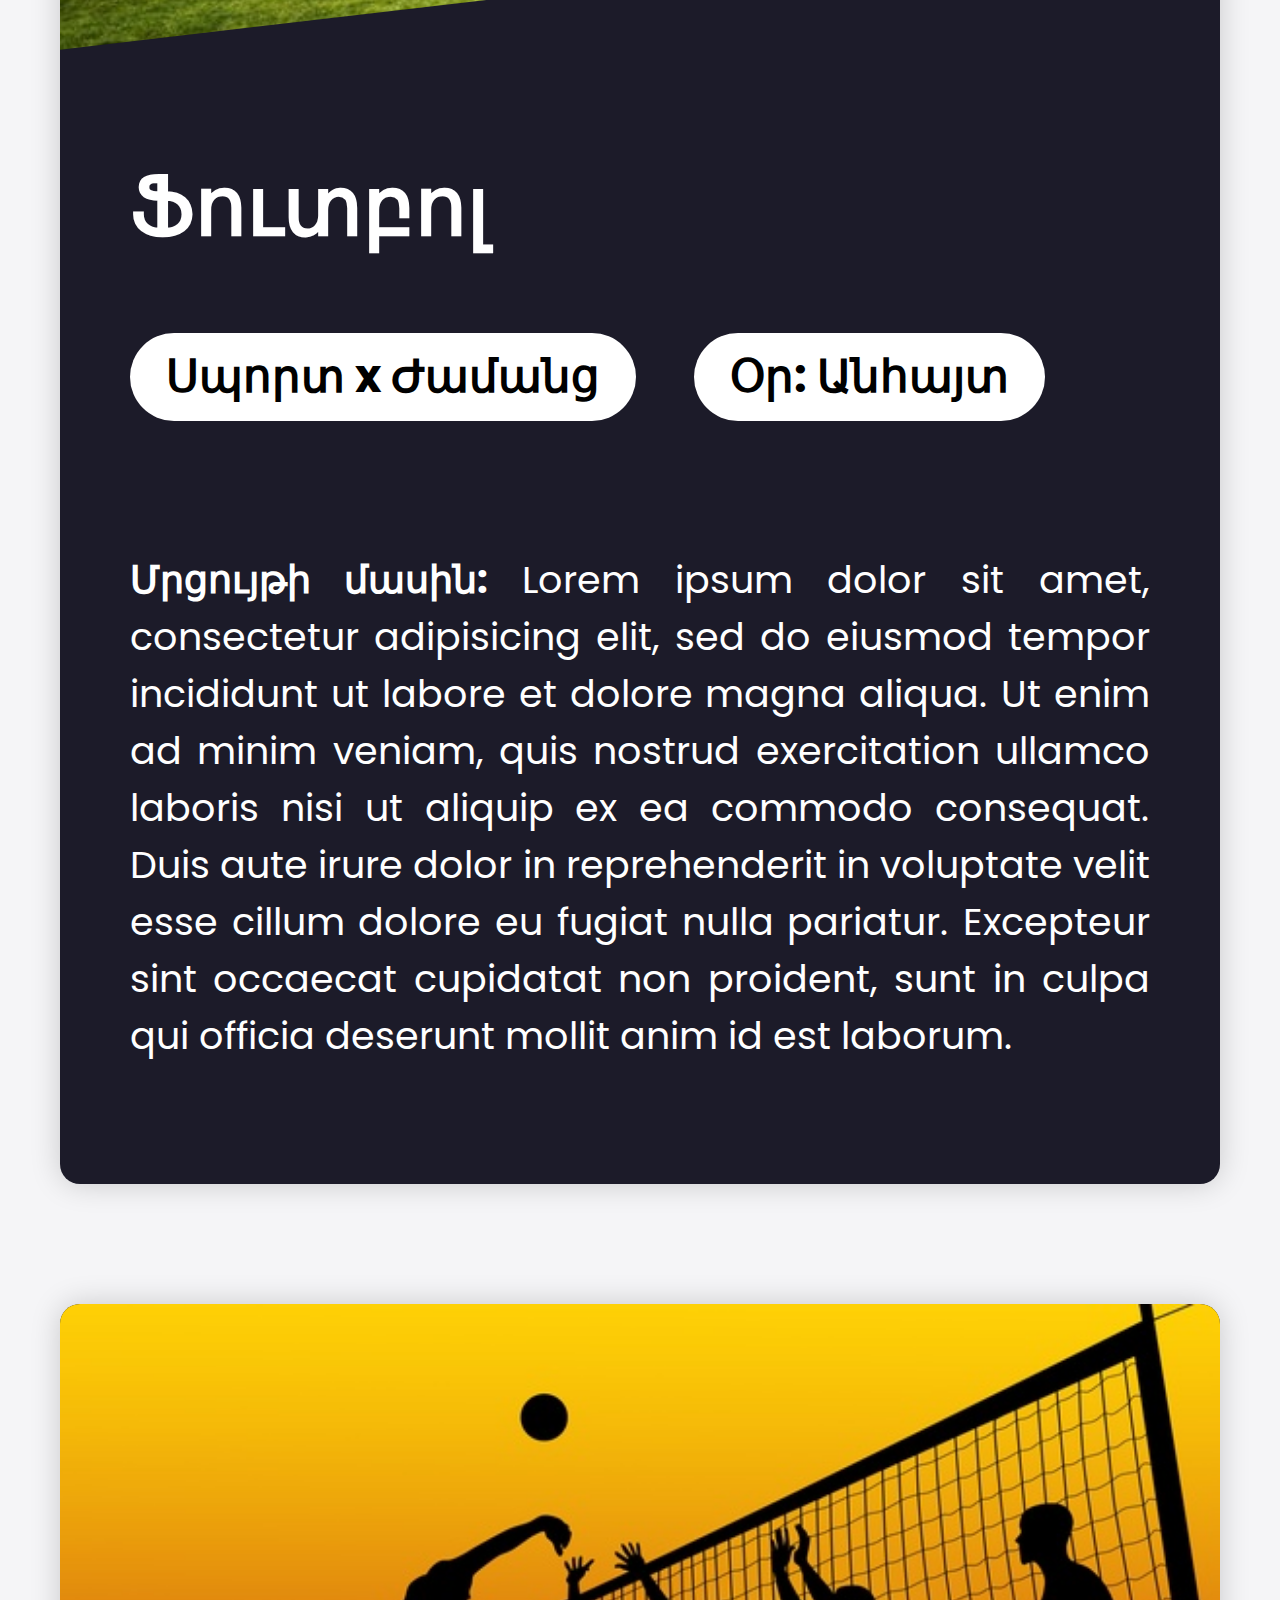
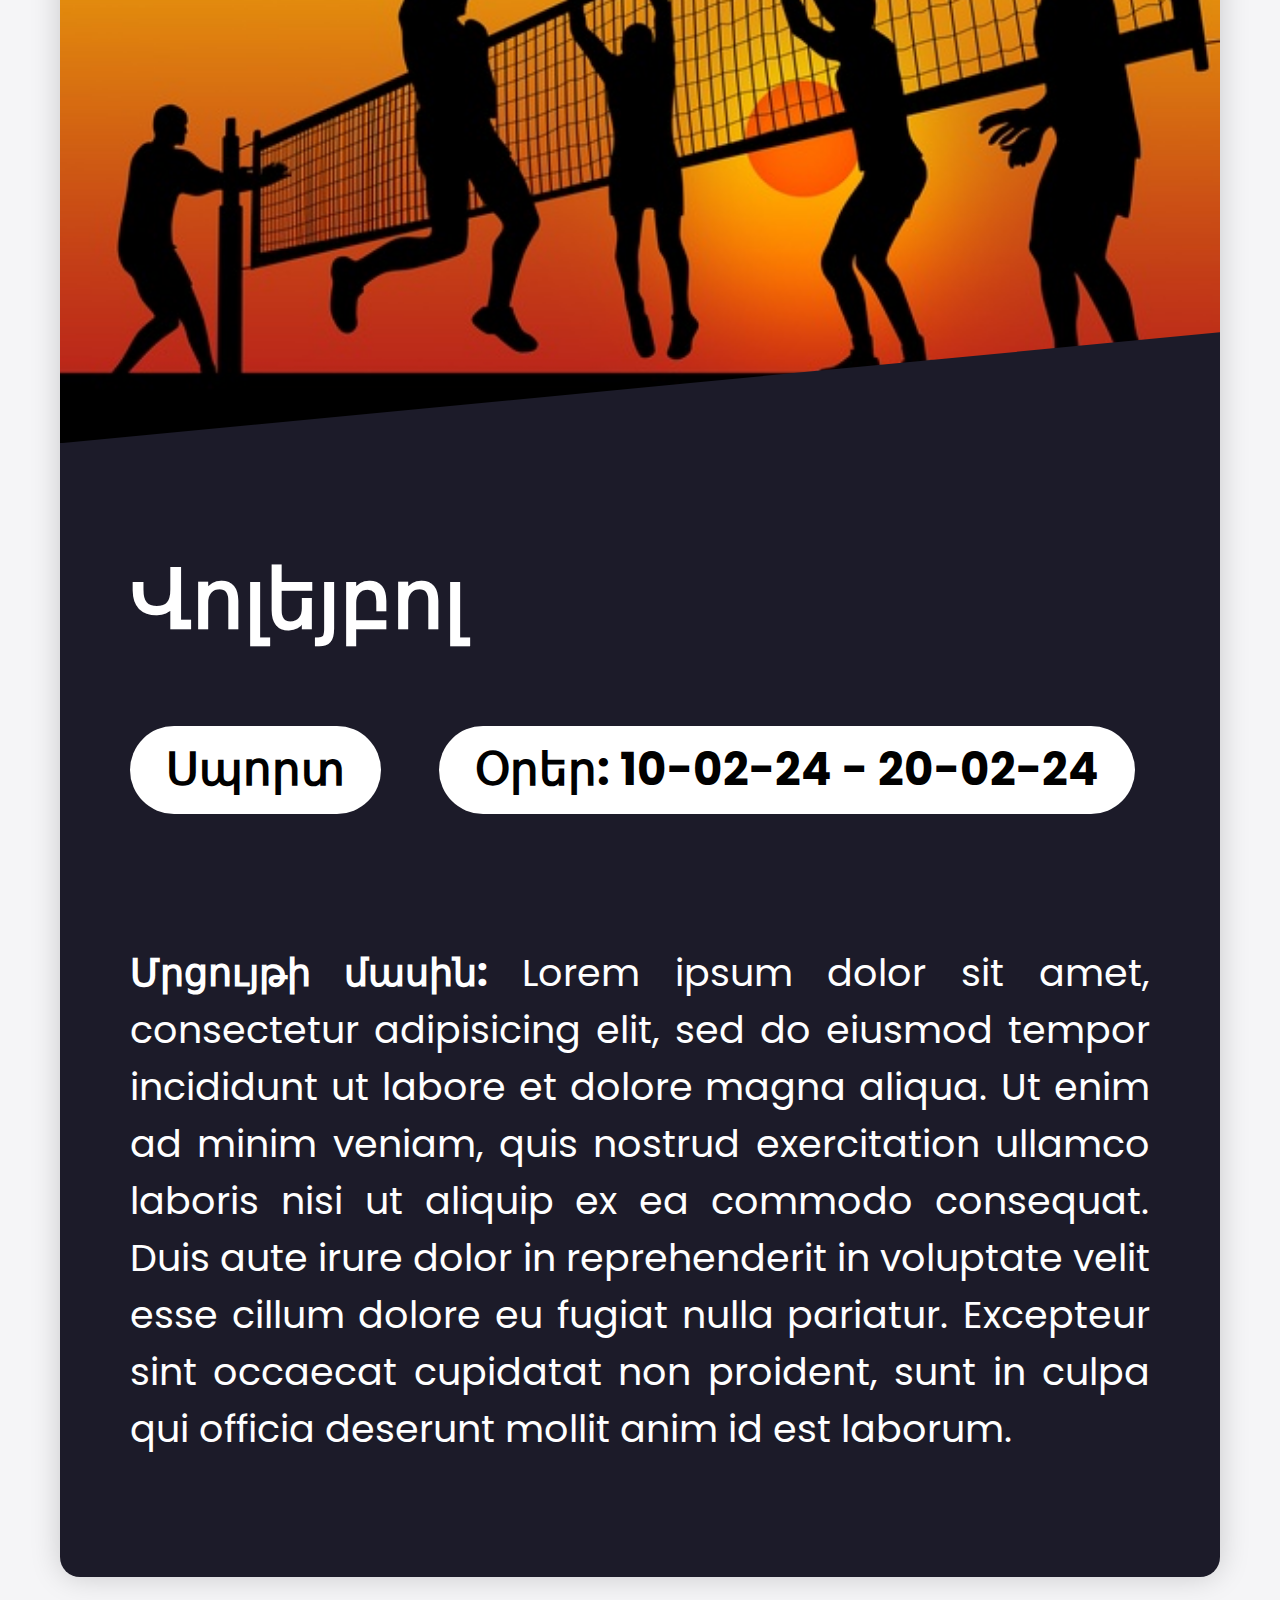
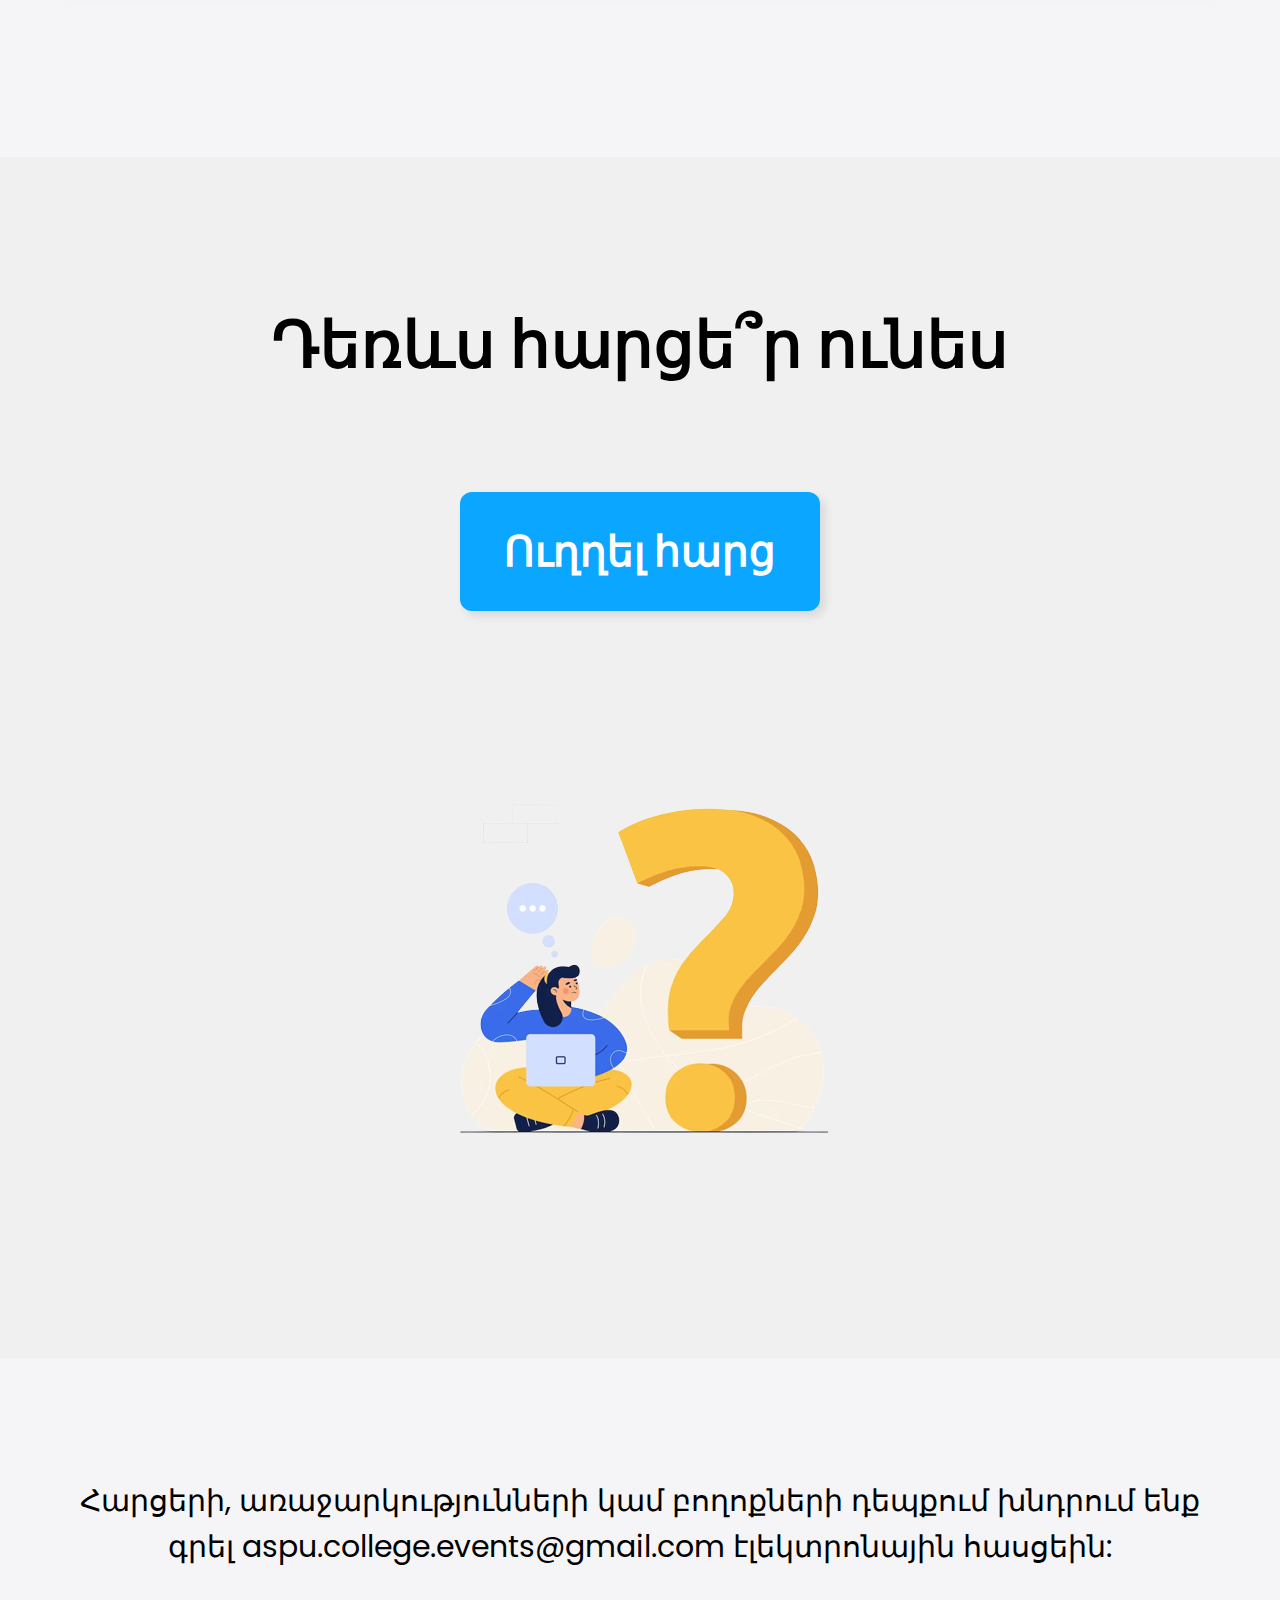
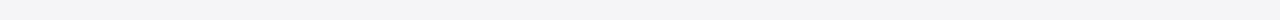
==== commit db87a1c1: "Update index.html" ====
--- a/index.html
+++ b/index.html
@@ -124,13 +124,26 @@
 			<p>Հարցերի, առաջարկությունների կամ բողոքների դեպքում խնդրում ենք գրել aspu.college.events@gmail.com էլեկտրոնային հասցեին:</p>
 		</div>
 	</div>
+	<a href="#" class="to-top">
+		<img class="to-top-img" src="up.png"></img>
+	</a>
 	<script type="text/javascript">
 		const question_btn = document.querySelector(".question-btn");
+		const to_top = document.querySelector(".to-top");
 
 		question_btn.addEventListener("click", () => {
 			window.open("question.html");
 		});	
+
+		window.addEventListener("scroll", () => {
+			if(window.pageYOffset > 100){
+				to_top.classList.add("active");
+			}else{
+				to_top.classList.remove("active");
+			}
+		})
 	</script>
 
 </body>
 </html>
+
--- a/style.css
+++ b/style.css
@@ -4,6 +4,10 @@
 	margin: 0;
 	padding: 0;
 	font-family: 'Poppins', sans-serif;
+}
+
+html{
+	scroll-behavior: smooth;
 }
 
 .header{
@@ -100,7 +104,7 @@
 .card{
 	background-color: #1c1b29;
 	border-radius: 20px;
-	box-shadow: 0 0 30px rgba(0,0,0,0.38);
+	box-shadow: 0 0 30px rgba(0,0,0,0.18);
 }
 
 .mail{
@@ -164,6 +168,71 @@
 	text-justify: inter-word;
 }
 
+.question{
+	background-color: #f0f0f0;
+	display: flex;
+	justify-content: row;
+	justify-content: space-around;
+	align-items: center;
+	padding: 50px 60px;
+}
+
+.question-details{
+	display: flex;
+	flex-direction: column;
+	align-items: center;
+}
+
+
+.question-details h1{
+	font-size: 54px;
+	margin-bottom: 60px;
+}
+
+.question-details .question-btn{
+	padding: 16px 28px;
+	font-size: 24px;
+	background-color: #0ba6ff;
+	border: none;
+	color: #ffffff;
+	border-radius: 12px;
+	cursor: pointer;
+	text-decoration: none;
+	font-weight: bold;
+	box-shadow: 5px 5px 10px rgba(0,0,0,0.1);
+}
+
+.question-btn:hover{
+	background-color: #237fb7;
+}
+
+.to-top{
+	background-color: lightgrey;
+	position: fixed;
+	bottom: 18px;
+	right: 38px;
+	width: 100px;
+	height: 100px;
+	border-radius: 50%;
+	display: flex;
+	align-items: center;
+	justify-content: center;
+	opacity: 0;
+	pointer-events: none;
+	transition: all .4s;
+}
+
+.to-top.active{
+	bottom: 38px;
+	pointer-events: auto;
+	opacity: 1;
+}
+
+.to-top .to-top-img{
+	width: 60px;
+	height: 60px;
+}
+
 @media (max-width: 1400px){
 	.header{
 		height: 150px;
@@ -252,5 +321,43 @@
 		font-size: 30px;
 		padding: 120px 70px 50px 70px;
 	}
-}
-
+
+	.question{
+		flex-direction: column;
+		padding: 140px 40px;
+	}
+
+	.question-details{
+		display: flex;
+		flex-direction: column;
+		align-items: center;
+	}
+
+	.question-details h1{
+		font-size: 64px;
+		margin-bottom: 100px;
+	}
+
+	.question-details .question-btn{
+		padding: 28px 44px;
+		font-size: 42px;
+		margin-bottom: 100px;
+	}
+
+
+	.to-top{
+		background-color: lightgrey;
+		position: fixed;
+		bottom: 18px;
+		right: 38px;
+		width: 150px;
+		height: 150px;
+	}
+
+	.to-top .to-top-img{
+		width: 80px;
+		height: 80px;
+	}
+}
+
+
